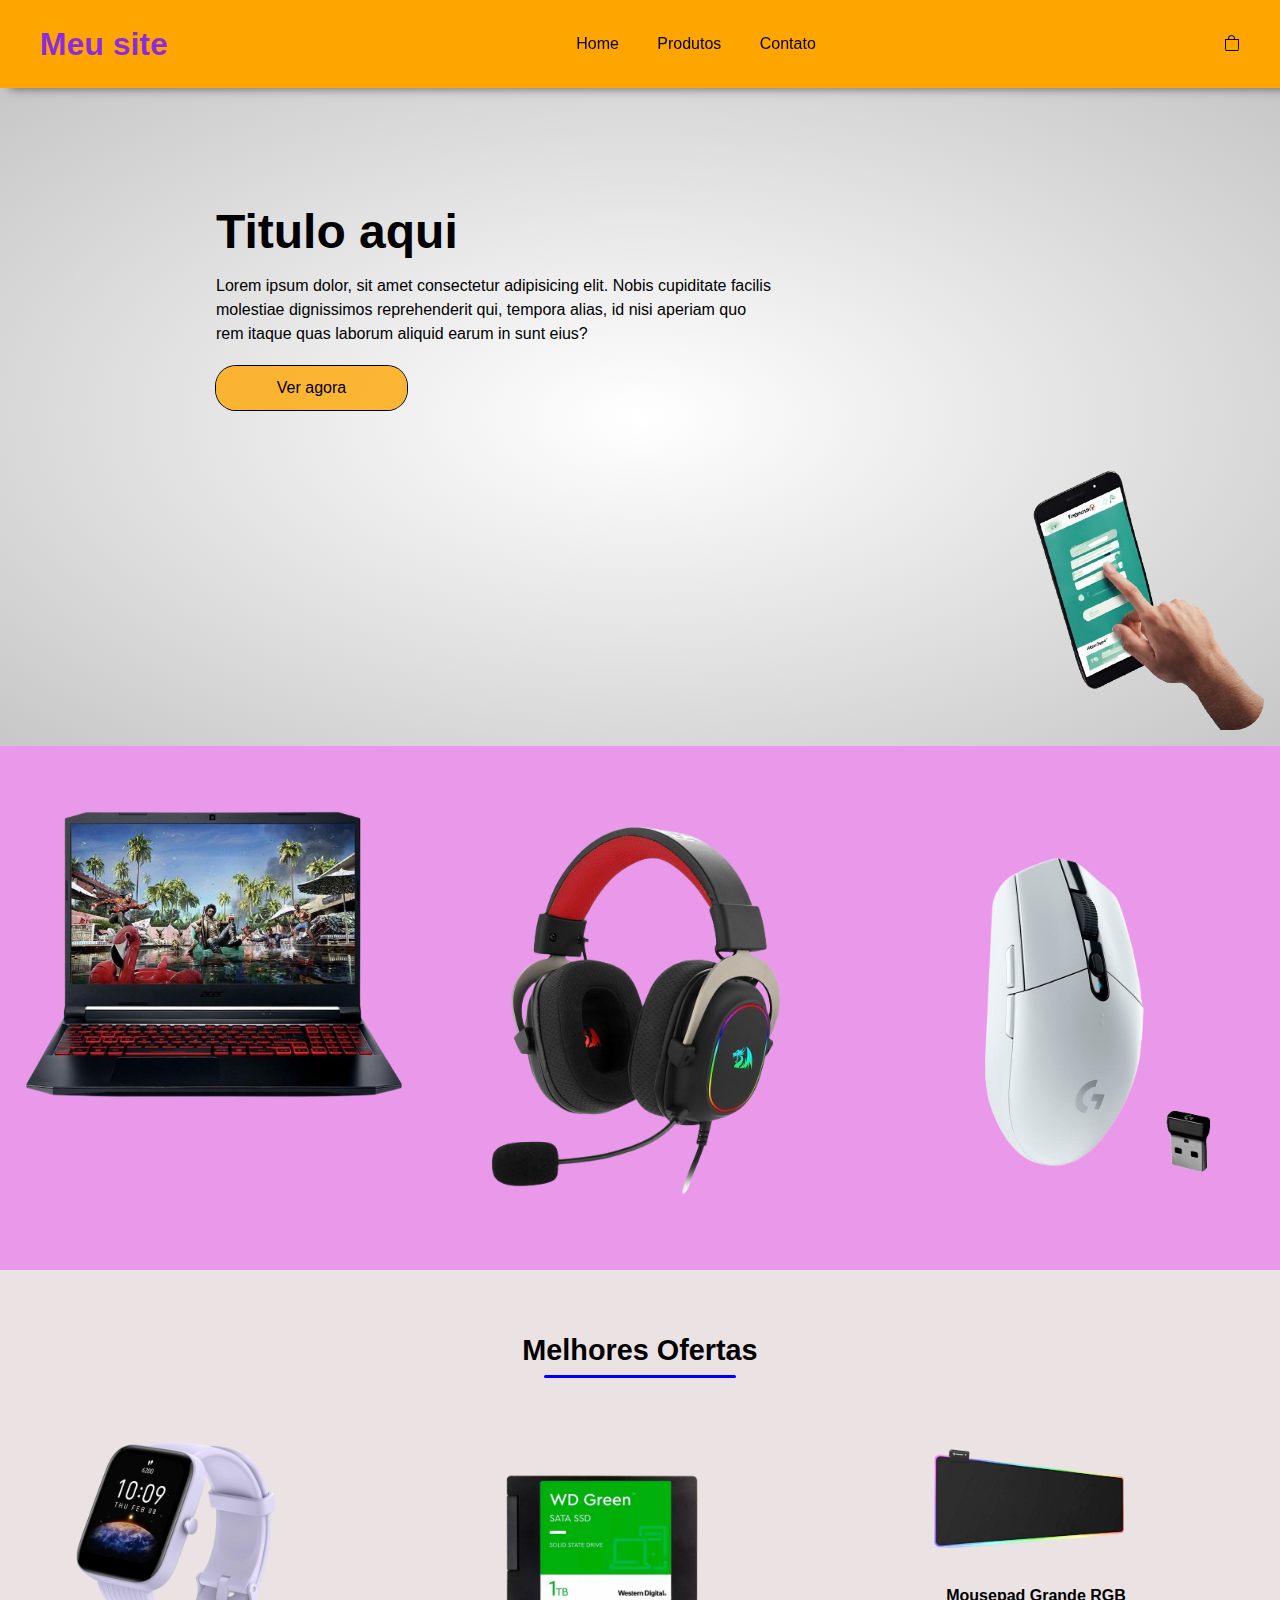
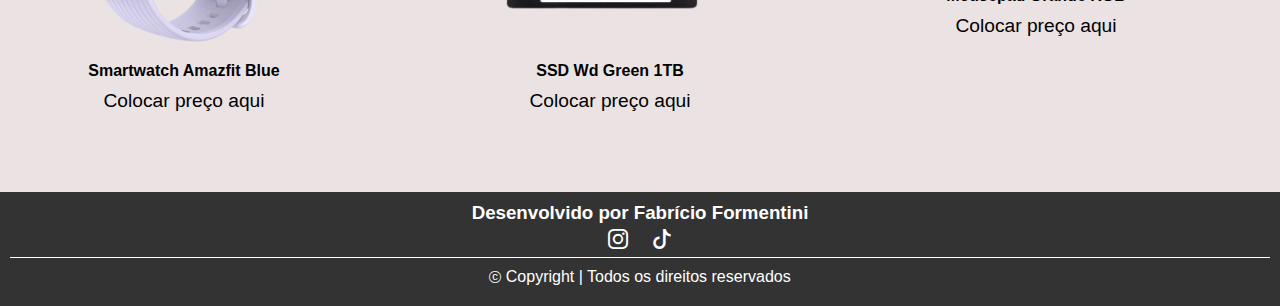
==== index.html @ 5a643e45 "Initial commit" ====
<!DOCTYPE html>
<html lang="pt-br">
<head>
    <meta charset="UTF-8">
    <meta name="viewport" content="width=device-width, initial-scale=1.0">
    <title>Achadinhos</title>
    <link rel="stylesheet" href="estilos/style.css">
    <link rel="stylesheet" href="estilos/mediaquery.css">
    <link rel="stylesheet" href="https://cdn.jsdelivr.net/npm/bootstrap-icons@1.11.3/font/bootstrap-icons.min.css">
    <script src="javascript/script.js"></script>
</head>
<body>
    <div class="navbar">
        <div class="header-nav">
            <h1>Meu <span>site</span></h1>
            <nav>
                <ul>
                    <li><a href="#inicio">Home</a></li>
                    <li><a href="#conteudo">Produtos</a></li>
                    <li><a href="#contato">Contato</a></li>
                </ul>
            </nav>

            <div class="icone-compras">
                <i id="icone-compras" class="bi bi-bag"></i>
                <div id="lista-compras" class="lista-compras" style="display: none;">
                    <ul>
                        <li><a href="">Amazon</a></li>
                        <li><a href="">Shopee</a></li>
                        <li><a href="">Mercado Livre</a></li>
                    </ul>
                </div>
            </div>              
        </div>
    </div>


    
    

<header id="inicio">
        <div class="content">
            <div class="header-botao">
                <div class="header-botao-esquerdo">
                    <h2>Titulo aqui</h2>
                    <p>Lorem ipsum dolor, sit amet consectetur adipisicing elit. Nobis cupiditate facilis <br> molestiae dignissimos reprehenderit qui, tempora alias, id nisi aperiam quo <br> rem itaque quas laborum aliquid earum in sunt eius?</p>
                    <button>Ver agora</button>

                </div>
                <div class="header-botao-direito">
                    <img src="imgs/dedo.png" alt="mão">
                </div>

            </div>

        </div>
</header>


<main id="conteudo">
        <div class="fundo">
            <div class="content-pag">
                <div class="colunas-pag">
                <img src="imgs/acer-nitro.png" alt="Acer nitro 5">
                <img src="imgs/headset.png" alt="Headset Redragon">
                <img src="imgs/mouse.png" alt="Mouse g305 sem fio">
                </div>
            </div>
        </div>

        <div>
            <div class="content-pag">
                <h2>Melhores Ofertas</h2>
                <div class="subtitulo-underline">

                </div>
                <div class="colunas-pag">
                    <div class="produtos-pag">
                            <img src="imgs/smartwatch.png" alt="Smartwatch">
                            <p class="nome-produto">Smartwatch Amazfit Blue</p>
                            <p class="preco-produto">Colocar preço aqui</p>
                    </div>

                    <div class="produtos-pag">
                        <img src="imgs/ssd.png" alt="Ssd Wd Green 1TB">
                        <p class="nome-produto">SSD Wd Green 1TB</p>
                        <p class="preco-produto">Colocar preço aqui</p>
                    </div>

                    <div class="produtos-pag">
                        <img src="imgs/mousepad.png" alt="Mousepad RGB">
                        <p class="nome-produto">Mousepad Grande RGB</p>
                        <p class="preco-produto">Colocar preço aqui</p>
                    </div>                    

                </div>
            </div>

        </div>


</main>

<footer id="contato">
        <div class="footer-content">
            <h3>Desenvolvido por <span>Fabrício Formentini</span></h3> 
            <div class="social-media">
                <a href="https://www.instagram.com/formentinii/?hl=pt-br" target="_blank"><i class="bi bi-instagram"></i></a>
                <a href="https://www.tiktok.com/@formentinii" target="_blank"><i class="bi bi-tiktok"></i></a>
            </div>  
        </div>
        <div class="copy-underline"></div>
        <div class="copyright">
            <i class="bi bi-c-circle"></i>
            <p>Copyright | Todos os direitos reservados</p>
        </div>
</footer>  

<script>
    document.getElementById('icone-compras').addEventListener('click', function(event) {
        event.stopPropagation(); // Impede que o evento de clique seja propagado para o contêiner pai
        
        var listaCompras = document.getElementById('lista-compras');
        var iconeCompras = document.getElementById('icone-compras');
        
        // Alternar a exibição da lista de compras
        if (listaCompras.style.display === 'none') {
            listaCompras.style.display = 'block';
            listaCompras.style.top = (iconeCompras.offsetTop + iconeCompras.offsetHeight) + 'px'; // Posiciona a lista abaixo do ícone
            listaCompras.style.left = iconeCompras.offsetLeft + 'px'; // Mantém a lista na mesma posição horizontal do ícone
        } else {
            listaCompras.style.display = 'none';
        }
    });

    // Fecha a lista de compras se clicar fora dela
    window.addEventListener('click', function(event) {
        var listaCompras = document.getElementById('lista-compras');
        if (event.target !== listaCompras && event.target !== document.getElementById('icone-compras')) {
            listaCompras.style.display = 'none';
        }
    });
</script>

</body>
</html>
---- estilos/style.css ----
/* Reset CSS */
* {
    padding: 0;
    margin: 0;
    box-sizing: border-box;
}

/* Estilos básicos */
body {
    font-family: Arial, Helvetica, sans-serif;
}

/* Navbar */
.navbar {
    background-color: orange;
    padding: 1rem;
    position: sticky;
    top: 0;
    box-shadow: 10px 0px 10px rgba(0, 0, 0, 0.575);
}

.navbar div {
    display: flex;
    align-items: center;
    justify-content: space-between;
    position: relative;
}

.navbar h1 {
    color: blueviolet;
}

.navbar a {
    text-decoration: none;
    color: black;
}

.header-nav {
    max-width: 1200px;
    margin: auto;
}

nav ul {
    display: flex;
    list-style-type: none;
    align-items: center;
}

nav ul li {
    color: black;
    margin: 1.2rem;
    cursor: pointer;
}

nav ul li:hover {
    transform: translateY(-5px);
    transition: ease .2s;
    font-weight: bold;
}

.icons-nav {
    display: flex;
    align-items: center;
}

.icons-nav i {
    width: 30px;
    cursor: pointer;
}

/* HEADER */
header {
    background-image: radial-gradient(#ffff, #c7c7c7);
}

.content {
    display: flex;
    align-items: center;
    justify-content: space-between;
    padding: 1rem;
    overflow: hidden;
}

.header-botao-esquerdo {
    height: 100%;
    align-items: center;
    float: left;
    margin-left: 200px;
    margin-top: 100px;
}

.header-botao-direito {
    display: flex;
    float: right;
    align-items: center;
    justify-content: center;
    margin-left: 200px;
}

.header-botao-esquerdo h2 {
    font-size: 3rem;
    margin-bottom: 15px;
}

.header-botao-esquerdo p {
    line-height: 1.5rem;
    margin-bottom: 20px;
}

.header-botao-esquerdo button {
    background-color: rgba(255, 166, 0, 0.783);
    color: black;
    border: none;
    border-radius: 20px;
    box-shadow: 0px 0px 0px 1px black;
    padding: 0.8rem 3.8rem;
    margin-bottom: 20px;
    cursor: pointer;
    font-weight: 500;
    font-size: 1rem;
    transition: ease .2s;
}

.header-botao-esquerdo button:hover {
    background-color: rgba(247, 238, 65, 0.826);
}

.header-botao-direito img {
    width: 300px;
    border: none;
    border-radius: 30px;
}

/* MAIN */
main {
    background-color: rgba(222, 209, 209, 0.605);
}

.fundo {
    background-color: rgba(232, 31, 243, 0.386);
}

.content-pag h2 {
    text-align: center;
    font-size: 1.8rem;
    margin-top: 4rem;
}

.subtitulo-underline {
    width: 15%;
    height: 3px;
    background-color: blue;
    border-radius: 100px;
    margin: 8px auto 0 auto;
}

.content-pag {
    max-width: 1280px;
    margin: 0 auto;
}

.colunas-pag {
    display: grid;
    justify-content: space-evenly;
    padding: 4rem 1rem;
    grid-template-columns: repeat(auto-fit, minmax(300px, 1fr));
    gap: 30px;
}

.colunas-pag div {
    cursor: pointer;
    transition: ease .2s;
}

.colunas-pag div:hover {
    transform: translateY(-5px);
}

.colunas-pag img {
    width: 100%;
}

.produtos-pag {
    display: flex;
    flex-direction: column;
    margin-bottom: 1rem;
}

.produtos-pag img {
    width: 100%;
    margin-bottom: 10px;
    margin-left: 60px;
    width: 200px;

}

.produtos-pag p {
    margin-top: 10px;
    text-align: center;
    margin-right: 60px;
}

.nome-produto {
    font-weight: 600;
}

.preco-produto {
    font-size: 1.2rem;
}

.icone-compras {
    position: relative; /* Defina a posição como relativa */
    cursor: pointer;
}

.lista-compras {
    position: absolute;
    top: calc(100% + 5px); /* Posição abaixo do ícone com um pequeno espaço */
    left: 0;
    background-color: #f9f9f9; /* Cor de fundo da lista */
    border: 1px solid #ccc; /* Borda da lista */
    border-radius: 5px; /* Borda arredondada */
    padding: 10px; /* Espaçamento interno */
}

.lista-compras ul {
    list-style-type: none; /* Remover estilos de lista padrão */
    padding: 0;
}

.lista-compras li {
    margin-bottom: 5px; /* Espaçamento entre os itens da lista */
}

.lista-compras a {
    text-decoration: none; /* Remover sublinhado dos links */
    color: #333; /* Cor do texto dos links */
    display: block; /* Transformar o link em um bloco para preencher toda a largura do item da lista */
    padding: 5px; /* Espaçamento interno dos links */
    border-radius: 3px; /* Borda arredondada nos links */
}

.lista-compras a:hover {
    background-color: #ddd; /* Cor de fundo ao passar o mouse sobre os links */
}



/* Footer */
footer {
    background-color: #333; 
    color: #fff; 
    padding: 10px;
    text-align: center; 
}

.footer-content {
    display: flex;
    flex-direction: column;
    max-width: 1200px; 
    margin: 0 auto; 
    align-items: center;
}
.footer-content h3 {
    margin-bottom: 5px;
    cursor: pointer;
    transition: color 0.3s ease;
}

.footer-content span:hover {
    color: #ff5e3a; 
}

.social-media a {
    color: #fff; 
    font-size: 20px; 
    margin: 0 10px; 
    transition: color 0.3s ease; 
    }

.social-media a:hover {
    color: #ff5e3a; 
}

.copy-underline {
    border-bottom: 1px solid #fff; 
    margin-top: 5px;
}

.copyright i {
    font-size: 12px;
    
}

.copyright p {
    display: inline-block;
    padding-bottom: 10px; 
    margin-top: 10px; 
}
---- estilos/mediaquery.css ----
/* Media Queries */
@media only screen and (max-width: 768px) {
    .header-botao-esquerdo,
    .header-botao-direito {
        margin-left: 20px;
    }
}

@media only screen and (max-width: 480px) {
    .header-botao-esquerdo {
        margin-left: 10px;
        margin-top: 50px;
    }
    
    .header-botao-esquerdo h2 {
        font-size: 2rem;
        margin-bottom: 10px;
    }
    
    .header-botao-esquerdo p {
        margin-bottom: 10px;
    }
    
    .header-botao-esquerdo button {
        padding: 0.6rem 2.8rem;
        margin-bottom: 10px;
        font-size: 0.9rem;
    }
    
    .header-botao-direito img {
        width: 200px;
    }
}
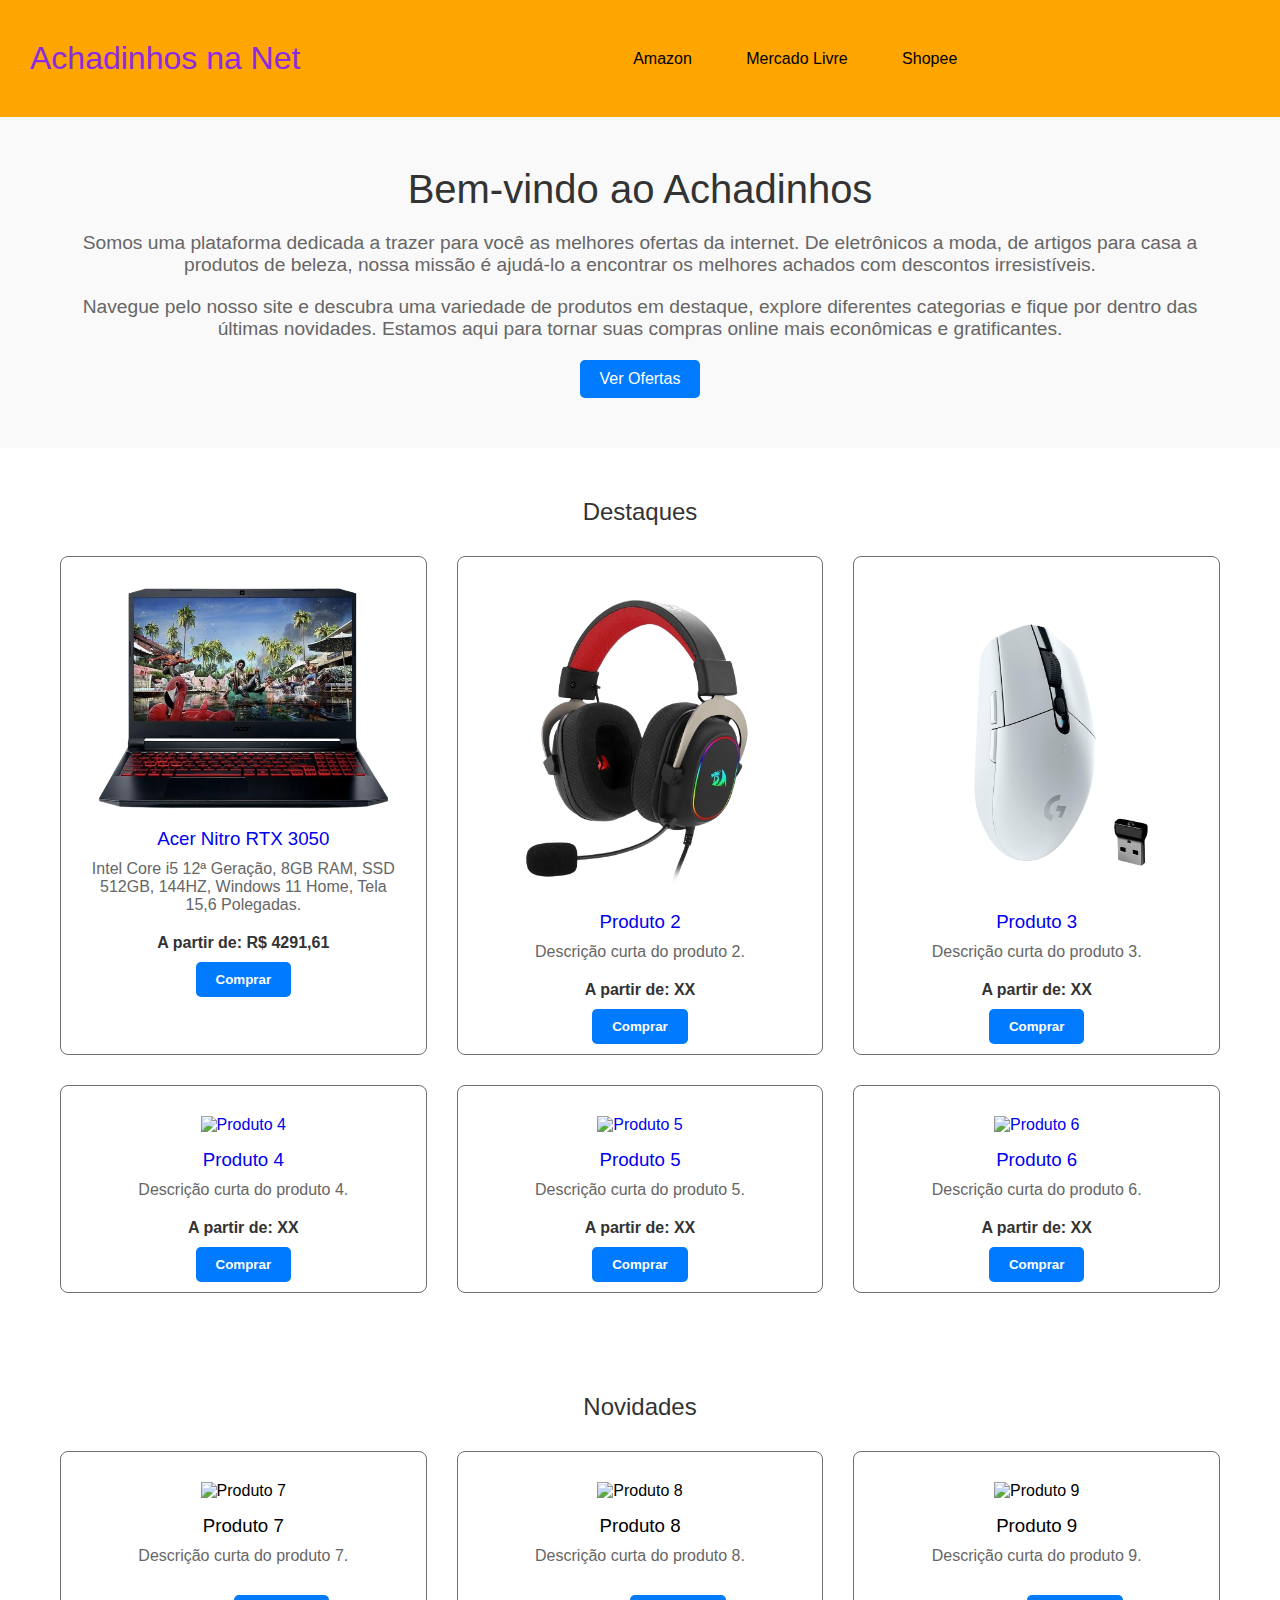
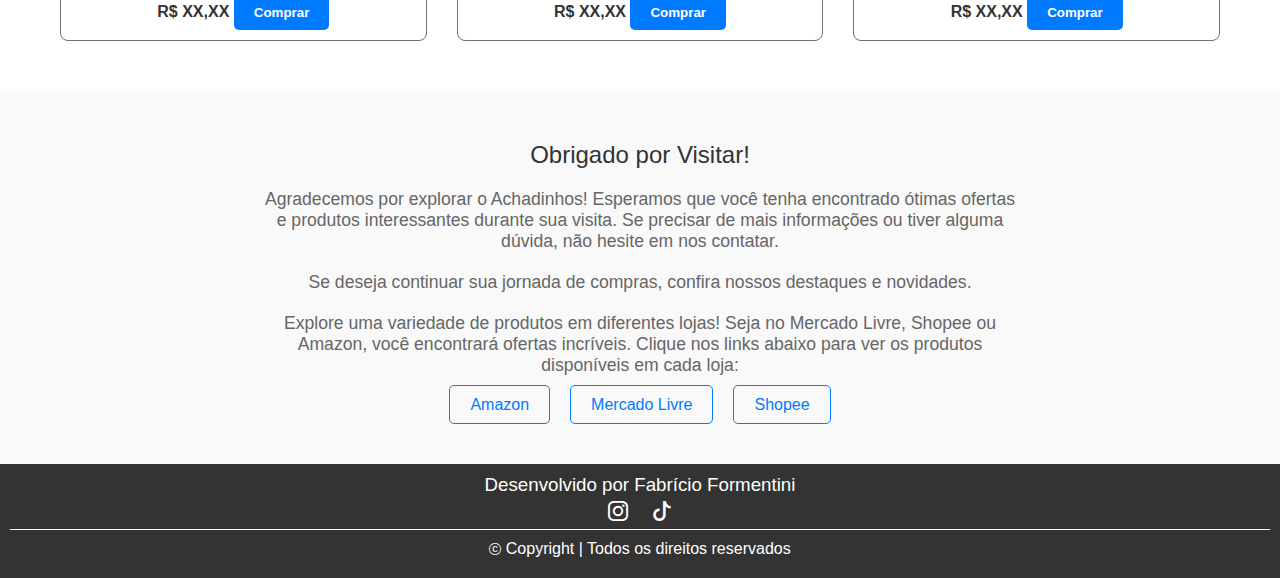
==== commit 21c4acc4: "project starting" ====
--- a/index.html
+++ b/index.html
@@ -7,99 +7,184 @@
     <link rel="stylesheet" href="estilos/style.css">
     <link rel="stylesheet" href="estilos/mediaquery.css">
     <link rel="stylesheet" href="https://cdn.jsdelivr.net/npm/bootstrap-icons@1.11.3/font/bootstrap-icons.min.css">
-    <script src="javascript/script.js"></script>
+    <script src="javascript/index.js" defer></script>
 </head>
 <body>
-    <div class="navbar">
-        <div class="header-nav">
-            <h1>Meu <span>site</span></h1>
-            <nav>
+    <header>
+        <div class="interface">
+            <div class="logo">
+                <h1>Achadinhos na Net</h1>
+            </div>
+
+            <nav class="menu">
                 <ul>
-                    <li><a href="#inicio">Home</a></li>
-                    <li><a href="#conteudo">Produtos</a></li>
-                    <li><a href="#contato">Contato</a></li>
+                    <li><a href="#amazon">Amazon</a></li> 
+                    <li><a href="#mercadolivre">Mercado Livre</a></li> 
+                    <li><a href="#shopee">Shopee</a></li> 
+                    
                 </ul>
             </nav>
 
-            <div class="icone-compras">
-                <i id="icone-compras" class="bi bi-bag"></i>
-                <div id="lista-compras" class="lista-compras" style="display: none;">
-                    <ul>
-                        <li><a href="">Amazon</a></li>
-                        <li><a href="">Shopee</a></li>
-                        <li><a href="">Mercado Livre</a></li>
+            <div class="botao-abrir-menu" id="botao-abrir">
+                <i class="bi bi-bag"></i>
+            </div>
+
+            <div class="menu-mobile" id="menu-mobile">
+                <div class="botao-fechar">
+                    <i class="bi bi-x-lg"></i>
+                </div>
+            <nav >
+                <ul>
+                    <li><a href="#">Amazon</a></li> 
+                    <li><a href="#">Mercado Livre</a></li> 
+                    <li><a href="#">Shopee</a></li>  
                     </ul>
+                </nav>
+            </div>
+
+            <div class="overlay-menu" id="overlay-menu"></div>
+
+
+            
+            
+        </div> <!-- interface -->
+
+    </header>
+
+    <main>
+
+        <div class="resumo">
+            <div class="container">
+                <h1>Bem-vindo ao Achadinhos</h1>
+                <p>Somos uma plataforma dedicada a trazer para você as melhores ofertas da internet. De eletrônicos a moda, de artigos para casa a produtos de beleza, nossa missão é ajudá-lo a encontrar os melhores achados com descontos irresistíveis.</p>
+                <p>Navegue pelo nosso site e descubra uma variedade de produtos em destaque, explore diferentes categorias e fique por dentro das últimas novidades. Estamos aqui para tornar suas compras online mais econômicas e gratificantes.</p>
+                <a href="#destaques" class="btn">Ver Ofertas</a>
+            </div>
+        </div>
+
+        <section id="destaques">
+            <div class="container">
+                <h2>Destaques</h2>
+                <!-- Aqui você pode adicionar os produtos em destaque -->
+                <div class="produtos">
+                    <!-- Produto 1 -->
+                    <div class="produto">
+                        <a href="#">
+                            <img src="imgs/acer-nitro.png" alt="Produto 1">
+                            <h3>Acer Nitro RTX 3050</h3>
+                            <p>Intel Core i5 12ª Geração, 8GB RAM, SSD 512GB, 144HZ, Windows 11 Home, Tela 15,6 Polegadas.</p>
+                            <span class="preco">A partir de: R$ 4291,61 <br></span>
+                            <button>Comprar</button>
+                        </a>
+                    </div>
+                    <!-- Produto 2 -->
+                    <div class="produto">
+                        <a href="#">
+                            <img src="imgs/headset.png" alt="Produto 2">
+                            <h3>Produto 2</h3>
+                            <p>Descrição curta do produto 2.</p>
+                            <span class="preco">A partir de: XX <br></span>
+                            <button>Comprar</button>
+                        </a>
+                    </div>
+                    <!-- Produto 3 -->
+                    <div class="produto">
+                        <a href="#">
+                            <img src="imgs/mouse.png" alt="Produto 3">
+                            <h3>Produto 3</h3>
+                            <p>Descrição curta do produto 3.</p>
+                            <span class="preco">A partir de: XX <br></span>
+                            <button>Comprar</button>
+                        </a>
+                    </div>
+                    <!-- Produto 4 -->
+                    <div class="produto">
+                        <a href="#">
+                            <img src="caminho/para/imagem4.jpg" alt="Produto 4">
+                            <h3>Produto 4</h3>
+                            <p>Descrição curta do produto 4.</p>
+                            <span class="preco">A partir de: XX <br></span>
+                            <button>Comprar</button>
+                        </a>
+                    </div>
+                    <!-- Produto 5 -->
+                    <div class="produto">
+                        <a href="#">
+                            <img src="caminho/para/imagem5.jpg" alt="Produto 5">
+                            <h3>Produto 5</h3>
+                            <p>Descrição curta do produto 5.</p>
+                            <span class="preco">A partir de: XX <br></span>
+                            <button>Comprar</button>
+                        </a>
+                    </div>
+                    <!-- Produto 6 -->
+                    <div class="produto">
+                        <a href="#">
+                            <img src="caminho/para/imagem6.jpg" alt="Produto 6">
+                            <h3>Produto 6</h3>
+                            <p>Descrição curta do produto 6.</p>
+                            <span class="preco">A partir de: XX <br></span>
+                            <button>Comprar</button>
+                        </a>
+                    </div>
                 </div>
-            </div>              
-        </div>
-    </div>
-
-
-    
-    
-
-<header id="inicio">
-        <div class="content">
-            <div class="header-botao">
-                <div class="header-botao-esquerdo">
-                    <h2>Titulo aqui</h2>
-                    <p>Lorem ipsum dolor, sit amet consectetur adipisicing elit. Nobis cupiditate facilis <br> molestiae dignissimos reprehenderit qui, tempora alias, id nisi aperiam quo <br> rem itaque quas laborum aliquid earum in sunt eius?</p>
-                    <button>Ver agora</button>
-
+            </div>
+        </section>
+        
+    
+    
+        <section id="novidades">
+            <div class="container">
+                <h2>Novidades</h2>
+                <!-- Aqui você pode adicionar os produtos mais recentes -->
+                <div class="produtos">
+                    <!-- Produto 1 -->
+                    <div class="produto">
+                        <img src="caminho/para/imagem7.jpg" alt="Produto 7">
+                        <h3>Produto 7</h3>
+                        <p>Descrição curta do produto 7.</p>
+                        <span class="preco">R$ XX,XX</span>
+                        <button>Comprar</button>
+                    </div>
+                    <!-- Produto 2 -->
+                    <div class="produto">
+                        <img src="caminho/para/imagem8.jpg" alt="Produto 8">
+                        <h3>Produto 8</h3>
+                        <p>Descrição curta do produto 8.</p>
+                        <span class="preco">R$ XX,XX</span>
+                        <button>Comprar</button>
+                    </div>
+                    <!-- Produto 3 -->
+                    <div class="produto">
+                        <img src="caminho/para/imagem9.jpg" alt="Produto 9">
+                        <h3>Produto 9</h3>
+                        <p>Descrição curta do produto 9.</p>
+                        <span class="preco">R$ XX,XX</span>
+                        <button>Comprar</button>
+                    </div>
                 </div>
-                <div class="header-botao-direito">
-                    <img src="imgs/dedo.png" alt="mão">
-                </div>
-
-            </div>
-
-        </div>
-</header>
-
-
-<main id="conteudo">
-        <div class="fundo">
-            <div class="content-pag">
-                <div class="colunas-pag">
-                <img src="imgs/acer-nitro.png" alt="Acer nitro 5">
-                <img src="imgs/headset.png" alt="Headset Redragon">
-                <img src="imgs/mouse.png" alt="Mouse g305 sem fio">
-                </div>
-            </div>
-        </div>
-
-        <div>
-            <div class="content-pag">
-                <h2>Melhores Ofertas</h2>
-                <div class="subtitulo-underline">
-
-                </div>
-                <div class="colunas-pag">
-                    <div class="produtos-pag">
-                            <img src="imgs/smartwatch.png" alt="Smartwatch">
-                            <p class="nome-produto">Smartwatch Amazfit Blue</p>
-                            <p class="preco-produto">Colocar preço aqui</p>
-                    </div>
-
-                    <div class="produtos-pag">
-                        <img src="imgs/ssd.png" alt="Ssd Wd Green 1TB">
-                        <p class="nome-produto">SSD Wd Green 1TB</p>
-                        <p class="preco-produto">Colocar preço aqui</p>
-                    </div>
-
-                    <div class="produtos-pag">
-                        <img src="imgs/mousepad.png" alt="Mousepad RGB">
-                        <p class="nome-produto">Mousepad Grande RGB</p>
-                        <p class="preco-produto">Colocar preço aqui</p>
-                    </div>                    
-
-                </div>
-            </div>
-
-        </div>
-
-
+            </div>
+        </section>
+
+        <section id="recado">
+            <div class="container">
+                <h2>Obrigado por Visitar!</h2>
+                <p>Agradecemos por explorar o Achadinhos! Esperamos que você tenha encontrado ótimas ofertas e produtos interessantes durante sua visita. Se precisar de mais informações ou tiver alguma dúvida, não hesite em nos contatar.</p>
+                <p>Se deseja continuar sua jornada de compras, confira nossos destaques e novidades.</p>
+                <p>Explore uma variedade de produtos em diferentes lojas! Seja no Mercado Livre, Shopee ou Amazon, você encontrará ofertas incríveis. Clique nos links abaixo para ver os produtos disponíveis em cada loja:</p>
+                <ul>
+                    <li><a href="#">Amazon</a></li>
+                    <li><a href="#">Mercado Livre</a></li>
+                    <li><a href="shopee.html" target="_blank">Shopee</a></li>
+                </ul>
+            </div>
+        </section>
+        
+        
+        
 </main>
+    
+    
 
 <footer id="contato">
         <div class="footer-content">
@@ -116,31 +201,5 @@
         </div>
 </footer>  
 
-<script>
-    document.getElementById('icone-compras').addEventListener('click', function(event) {
-        event.stopPropagation(); // Impede que o evento de clique seja propagado para o contêiner pai
-        
-        var listaCompras = document.getElementById('lista-compras');
-        var iconeCompras = document.getElementById('icone-compras');
-        
-        // Alternar a exibição da lista de compras
-        if (listaCompras.style.display === 'none') {
-            listaCompras.style.display = 'block';
-            listaCompras.style.top = (iconeCompras.offsetTop + iconeCompras.offsetHeight) + 'px'; // Posiciona a lista abaixo do ícone
-            listaCompras.style.left = iconeCompras.offsetLeft + 'px'; // Mantém a lista na mesma posição horizontal do ícone
-        } else {
-            listaCompras.style.display = 'none';
-        }
-    });
-
-    // Fecha a lista de compras se clicar fora dela
-    window.addEventListener('click', function(event) {
-        var listaCompras = document.getElementById('lista-compras');
-        if (event.target !== listaCompras && event.target !== document.getElementById('icone-compras')) {
-            listaCompras.style.display = 'none';
-        }
-    });
-</script>
-
 </body>
 </html>--- a/estilos/style.css
+++ b/estilos/style.css
@@ -1,248 +1,307 @@
-/* Reset CSS */
 * {
     padding: 0;
     margin: 0;
     box-sizing: border-box;
+    font-weight: 400;
 }
 
 /* Estilos básicos */
 body {
     font-family: Arial, Helvetica, sans-serif;
-}
-
-/* Navbar */
-.navbar {
-    background-color: orange;
-    padding: 1rem;
-    position: sticky;
-    top: 0;
-    box-shadow: 10px 0px 10px rgba(0, 0, 0, 0.575);
-}
-
-.navbar div {
+    height: 100vh;
+}
+
+.interface{
+    max-width: 1280px;
+    margin: auto;
+
+}
+
+.flex {
+    display: flex;
+}
+
+
+/* Header */
+
+header{
+    padding: 40px ;
+    padding-left:30px;
+    background: orange;
+    
+}
+
+header > .interface{
     display: flex;
     align-items: center;
     justify-content: space-between;
-    position: relative;
-}
-
-.navbar h1 {
+    
+}
+
+header h1 {
     color: blueviolet;
 }
 
-.navbar a {
+header a {
+    color: black;
     text-decoration: none;
+    display: inline-block;
+    transition: .2s;
+}
+
+header a:hover {
+    color: blueviolet;
+    transform: scale(1.3);
+}
+
+header nav ul {
+    list-style-type: none;
+}
+
+header nav li {
+    display: inline-block;
+    padding-left: 50px;
+}
+
+
+/* Menu Mobile */
+.botao-abrir-menu i{
     color: black;
-}
-
-.header-nav {
+    font-size: 40px;
+    display: none;
+}
+
+.menu-mobile {
+    background: linear-gradient(to right, rgba(32, 46, 51, 0.8));
+    min-height: 100vh;
+    position: fixed;
+    top: 0;
+    right: 0;
+    z-index: 99999;
+    width: 0%;
+    overflow-x: hidden;
+    transition: .4s;
+}
+
+.menu-mobile.abrir-menu{    /* javascript para abrir menu */
+    width: 60%;
+}
+
+.menu-mobile.abrir-menu ~ .overlay-menu{
+    display: block;
+}
+
+.menu-mobile .botao-fechar{
+    padding: 20px 6%;
+}
+
+.menu-mobile .botao-fechar i {
+    color: #0056b3;
+    font-size: 30px;
+    cursor: pointer;
+}
+
+.menu-mobile nav ul {
+    text-align: right;
+
+}
+
+.menu-mobile nav ul li {
+    display: block;
+}
+
+.menu-mobile nav ul li a {
+    display: block;
+    text-decoration: none;
+    color: white;
+    font-size: 20px;
+    font-weight: 200;
+    padding: 20px 18%;
+}
+
+.menu-mobile nav ul li a:hover {
+    background-color: #007bff;
+    color: black;
+}
+
+.overlay-menu {
+    background-color: rgba(0, 0, 0, 0.808);
+    width: 100%;
+    height: 100%;
+    position: fixed;
+    top: 0;
+    left: 0;
+    z-index: 88888;
+    display: none;
+}
+
+
+
+/* Main */
+
+/* Estilos para o resumo do site */
+.resumo {
+    background-color: #f9f9f9; /* Cor de fundo do resumo */
+    padding: 50px 0; /* Espaçamento interno do resumo */
+    text-align: center; /* Centraliza o conteúdo do resumo */
+}
+
+.resumo .container {
+    max-width: 1200px; /* Largura máxima do contêiner do resumo */
+    margin: auto; /* Centraliza o contêiner do resumo */
+}
+
+.resumo h1 {
+    color: #333; /* Cor do título do resumo */
+    font-size: 2.5rem; /* Tamanho do título do resumo */
+    margin-bottom: 20px; /* Espaçamento abaixo do título do resumo */
+}
+
+.resumo p {
+    color: #666; /* Cor do texto do resumo */
+    font-size: 1.2rem; /* Tamanho do texto do resumo */
+    margin-bottom: 20px; /* Espaçamento abaixo do texto do resumo */
+}
+
+.resumo .btn {
+    display: inline-block; /* Permite que o botão ocupe apenas o espaço necessário */
+    background-color: #007bff; /* Cor de fundo do botão */
+    color: #fff; /* Cor do texto do botão */
+    padding: 10px 20px; /* Espaçamento interno do botão */
+    text-decoration: none; /* Remove o sublinhado padrão dos links */
+    border-radius: 5px; /* Borda arredondada do botão */
+}
+
+.resumo .btn:hover {
+    background-color: #0056b3; /* Cor de fundo do botão ao passar o mouse */
+}
+
+
+
+section {
+    padding: 50px 0; /* Adiciona um espaçamento interno nas seções */
+}
+
+.container {
     max-width: 1200px;
     margin: auto;
-}
-
-nav ul {
+    padding: 0 20px; /* Adiciona um espaçamento interno nas seções */
+}
+
+h2 {
+    color: #333; /* Cor do título */
+    text-align: center; /* Centraliza o título */
+    margin-bottom: 30px; /* Adiciona espaço abaixo do título */
+}
+
+/* Estilos para os produtos */
+
+/* Estilos para os produtos em destaque */
+
+.produtos {
     display: flex;
-    list-style-type: none;
-    align-items: center;
-}
-
-nav ul li {
-    color: black;
-    margin: 1.2rem;
-    cursor: pointer;
-}
-
-nav ul li:hover {
-    transform: translateY(-5px);
-    transition: ease .2s;
-    font-weight: bold;
-}
-
-.icons-nav {
-    display: flex;
-    align-items: center;
-}
-
-.icons-nav i {
-    width: 30px;
-    cursor: pointer;
-}
-
-/* HEADER */
-header {
-    background-image: radial-gradient(#ffff, #c7c7c7);
-}
-
-.content {
-    display: flex;
-    align-items: center;
-    justify-content: space-between;
-    padding: 1rem;
-    overflow: hidden;
-}
-
-.header-botao-esquerdo {
-    height: 100%;
-    align-items: center;
-    float: left;
-    margin-left: 200px;
-    margin-top: 100px;
-}
-
-.header-botao-direito {
-    display: flex;
-    float: right;
-    align-items: center;
-    justify-content: center;
-    margin-left: 200px;
-}
-
-.header-botao-esquerdo h2 {
-    font-size: 3rem;
-    margin-bottom: 15px;
-}
-
-.header-botao-esquerdo p {
-    line-height: 1.5rem;
+    flex-wrap: wrap;
+    justify-content: space-between; /* Distribui os produtos igualmente na linha */
+    gap: 30px; /* Adiciona espaçamento entre os produtos */
+}
+
+.produto {
+    width: calc(33.33% - 20px); /* Largura dos produtos */
+    text-align: center; /* Centraliza o conteúdo do produto */
+    border: 1px solid rgba(0, 0, 0, 0.562); /* Adiciona uma borda */
+    border-radius: 8px; /* Arredonda as bordas */
+    padding: 30px; /* Adiciona um espaçamento interno */
+    box-sizing: border-box; /* Considera a borda e o preenchimento como parte do tamanho total */
+    padding-bottom: 10px;
+}
+
+.produto a {
+    text-decoration: none;
+}
+
+.produto img {
+    max-width: 100%; /* Garante que a imagem não ultrapasse a largura do contêiner */
+    height: auto; /* Permite que a altura da imagem seja ajustada automaticamente */
+    margin-bottom: 15px; /* Adiciona espaço abaixo da imagem */
+}
+
+.produto h3 {
+    margin-bottom: 10px; /* Adiciona espaço abaixo do título */
+}
+
+.produto p {
+    color: #666;
     margin-bottom: 20px;
 }
 
-.header-botao-esquerdo button {
-    background-color: rgba(255, 166, 0, 0.783);
-    color: black;
-    border: none;
-    border-radius: 20px;
-    box-shadow: 0px 0px 0px 1px black;
-    padding: 0.8rem 3.8rem;
-    margin-bottom: 20px;
-    cursor: pointer;
-    font-weight: 500;
-    font-size: 1rem;
-    transition: ease .2s;
-}
-
-.header-botao-esquerdo button:hover {
-    background-color: rgba(247, 238, 65, 0.826);
-}
-
-.header-botao-direito img {
-    width: 300px;
-    border: none;
-    border-radius: 30px;
-}
-
-/* MAIN */
-main {
-    background-color: rgba(222, 209, 209, 0.605);
-}
-
-.fundo {
-    background-color: rgba(232, 31, 243, 0.386);
-}
-
-.content-pag h2 {
-    text-align: center;
-    font-size: 1.8rem;
-    margin-top: 4rem;
-}
-
-.subtitulo-underline {
-    width: 15%;
-    height: 3px;
-    background-color: blue;
-    border-radius: 100px;
-    margin: 8px auto 0 auto;
-}
-
-.content-pag {
-    max-width: 1280px;
-    margin: 0 auto;
-}
-
-.colunas-pag {
-    display: grid;
-    justify-content: space-evenly;
-    padding: 4rem 1rem;
-    grid-template-columns: repeat(auto-fit, minmax(300px, 1fr));
-    gap: 30px;
-}
-
-.colunas-pag div {
-    cursor: pointer;
-    transition: ease .2s;
-}
-
-.colunas-pag div:hover {
-    transform: translateY(-5px);
-}
-
-.colunas-pag img {
-    width: 100%;
-}
-
-.produtos-pag {
-    display: flex;
-    flex-direction: column;
-    margin-bottom: 1rem;
-}
-
-.produtos-pag img {
-    width: 100%;
-    margin-bottom: 10px;
-    margin-left: 60px;
-    width: 200px;
-
-}
-
-.produtos-pag p {
+.produto .preco {
+    font-weight: bold; /* Deixa o preço em negrito */
+    color: #333; /* Cor do preço */
+}
+
+.produto button {
+    background-color: #007bff; /* Cor de fundo do botão */
+    color: #fff; /* Cor do texto do botão */
+    border: none; /* Remove a borda do botão */
+    padding: 10px 20px; /* Adiciona um espaçamento interno no botão */
+    cursor: pointer; /* Muda o cursor para indicar que o botão é clicável */
+    border-radius: 5px; /* Borda arredondada do botão */
+    font-weight: 600;
     margin-top: 10px;
-    text-align: center;
-    margin-right: 60px;
-}
-
-.nome-produto {
-    font-weight: 600;
-}
-
-.preco-produto {
-    font-size: 1.2rem;
-}
-
-.icone-compras {
-    position: relative; /* Defina a posição como relativa */
-    cursor: pointer;
-}
-
-.lista-compras {
-    position: absolute;
-    top: calc(100% + 5px); /* Posição abaixo do ícone com um pequeno espaço */
-    left: 0;
-    background-color: #f9f9f9; /* Cor de fundo da lista */
-    border: 1px solid #ccc; /* Borda da lista */
+}
+
+.produto button:hover {
+    background-color: #0056b3; 
+}
+
+
+#recado {
+    background-color: #f9f9f9; /* Cor de fundo */
+    padding: 50px 0; /* Espaçamento interno */
+    text-align: center; /* Centraliza o conteúdo */
+}
+
+#recado .container {
+    max-width: 800px; /* Largura máxima do contêiner */
+    margin: auto; /* Centraliza o contêiner */
+}
+
+#recado h2 {
+    color: #333; /* Cor do título */
+    margin-bottom: 20px; /* Espaçamento abaixo do título */
+}
+
+#recado p {
+    color: #666; /* Cor do texto */
+    font-size: 1.1rem; /* Tamanho da fonte */
+    margin-bottom: 20px; /* Espaçamento abaixo do texto */
+}
+
+#recado ul {
+    list-style: none; /* Remove a marcação da lista */
+    padding: 0; /* Remove o preenchimento padrão da lista */
+    display: flex; /* Exibe os itens da lista em linha */
+    justify-content: center; /* Centraliza os itens horizontalmente */
+}
+
+#recado ul li {
+    margin: 0 10px; /* Espaçamento entre os itens da lista */
+}
+
+#recado ul li a {
+    color: #007bff; /* Cor do link */
+    text-decoration: none; /* Remove o sublinhado padrão do link */
+    padding: 10px 20px; /* Espaçamento interno dos links */
+    border: 1px solid #007bff; /* Adiciona uma borda ao redor dos links */
     border-radius: 5px; /* Borda arredondada */
-    padding: 10px; /* Espaçamento interno */
-}
-
-.lista-compras ul {
-    list-style-type: none; /* Remover estilos de lista padrão */
-    padding: 0;
-}
-
-.lista-compras li {
-    margin-bottom: 5px; /* Espaçamento entre os itens da lista */
-}
-
-.lista-compras a {
-    text-decoration: none; /* Remover sublinhado dos links */
-    color: #333; /* Cor do texto dos links */
-    display: block; /* Transformar o link em um bloco para preencher toda a largura do item da lista */
-    padding: 5px; /* Espaçamento interno dos links */
-    border-radius: 3px; /* Borda arredondada nos links */
-}
-
-.lista-compras a:hover {
-    background-color: #ddd; /* Cor de fundo ao passar o mouse sobre os links */
-}
+    transition: background-color 0.3s, color 0.3s; /* Transição suave de cores */
+}
+
+#recado ul li a:hover {
+    background-color: #007bff; /* Cor de fundo ao passar o mouse */
+    color: #fff; /* Cor do texto ao passar o mouse */
+}
+
 
 
 
@@ -263,12 +322,14 @@
 }
 .footer-content h3 {
     margin-bottom: 5px;
-    cursor: pointer;
     transition: color 0.3s ease;
 }
+
+
 
 .footer-content span:hover {
     color: #ff5e3a; 
+    cursor: pointer;
 }
 
 .social-media a {
--- a/estilos/mediaquery.css
+++ b/estilos/mediaquery.css
@@ -1,34 +1,39 @@
+@media screen and (max-width: 767px) {    
+    /* Mobile responsive */
 
-/* Media Queries */
-@media only screen and (max-width: 768px) {
-    .header-botao-esquerdo,
-    .header-botao-direito {
-        margin-left: 20px;
+    
+    .flex{
+        flex-direction: column;
     }
-}
 
-@media only screen and (max-width: 480px) {
-    .header-botao-esquerdo {
-        margin-left: 10px;
-        margin-top: 50px;
+    body,html {
+        width: 100%;
+        overflow-x: hidden;
     }
     
-    .header-botao-esquerdo h2 {
-        font-size: 2rem;
-        margin-bottom: 10px;
+
+    /* Header */
+
+    .logo {
+        display: flex;
+        justify-content: center;
+        align-items: center;
+        margin: 0 auto;
+    }
+
+    .logo h1 {
+        border-bottom: 2px solid black; 
+        padding-bottom: 10px; 
+    }
+
+    .botao-abrir-menu i{
+        display:block;
     }
     
-    .header-botao-esquerdo p {
-        margin-bottom: 10px;
+
+    .menu{
+        display: none;
     }
-    
-    .header-botao-esquerdo button {
-        padding: 0.6rem 2.8rem;
-        margin-bottom: 10px;
-        font-size: 0.9rem;
-    }
-    
-    .header-botao-direito img {
-        width: 200px;
-    }
+
 }
+  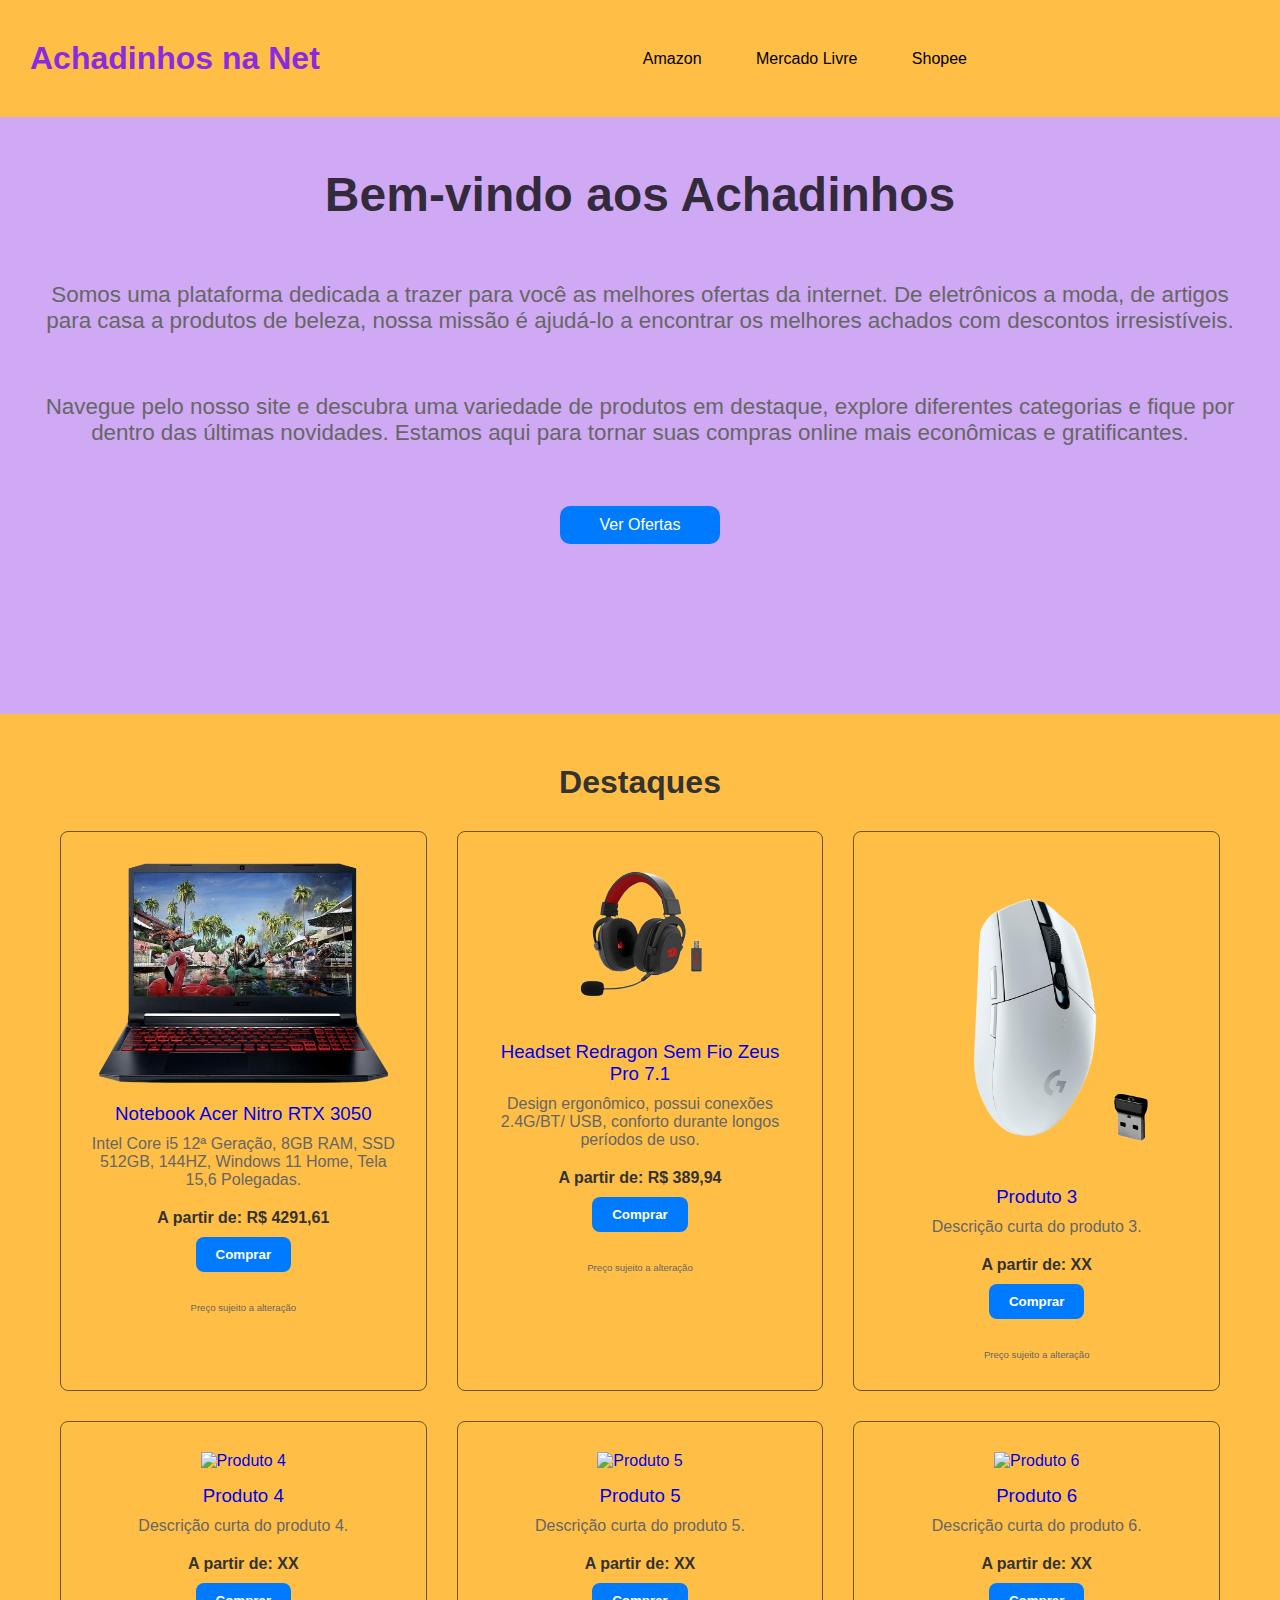
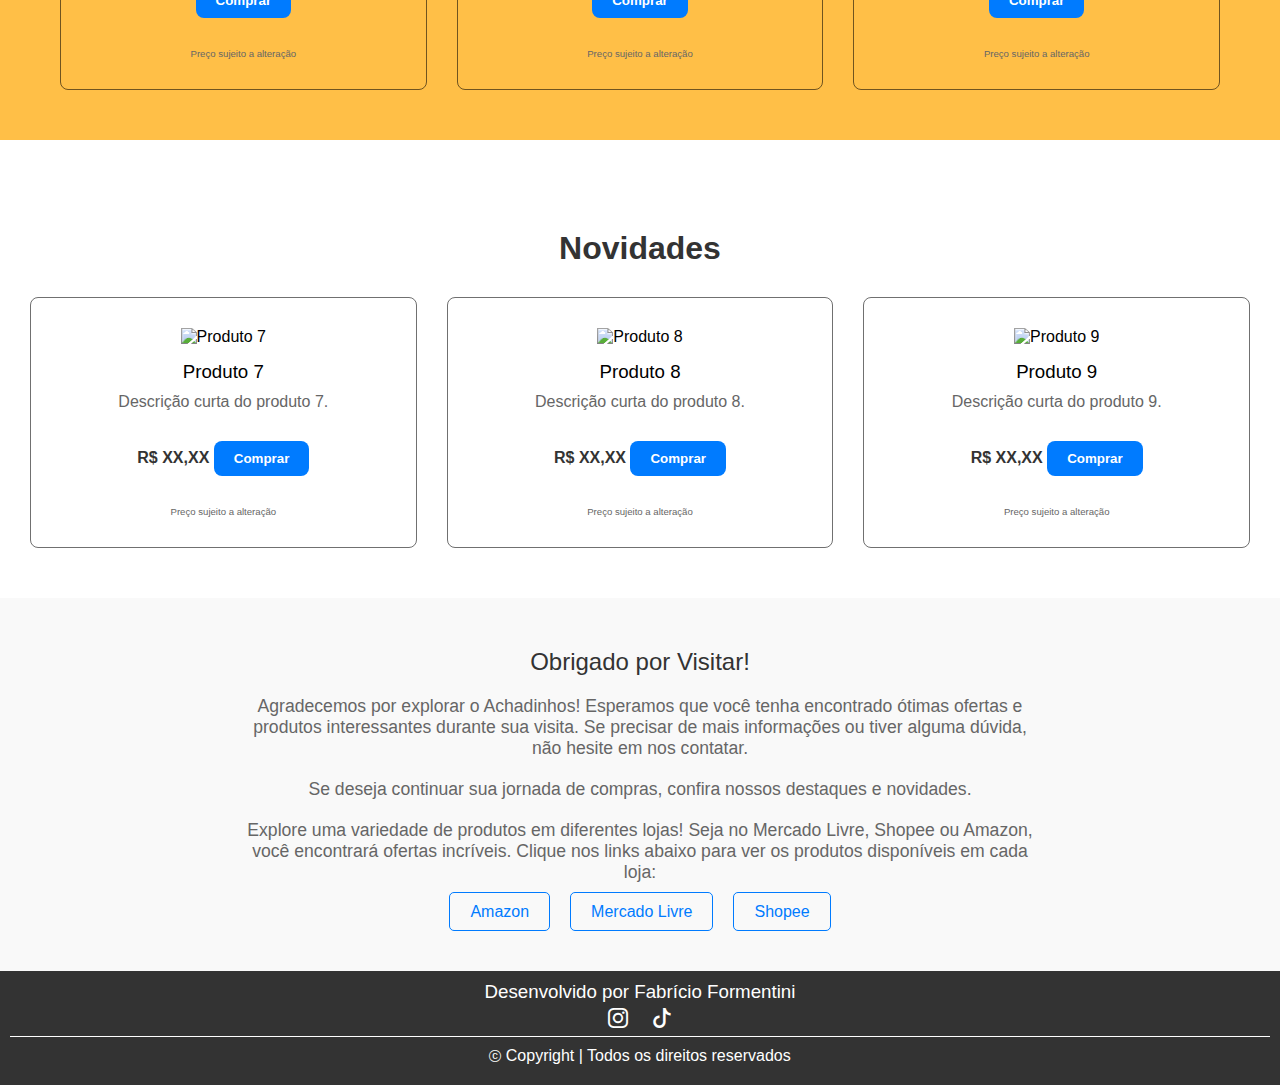
==== commit 6b5c0666: "just adjustments" ====
--- a/index.html
+++ b/index.html
@@ -55,7 +55,7 @@
 
         <div class="resumo">
             <div class="container">
-                <h1>Bem-vindo ao Achadinhos</h1>
+                <h1>Bem-vindo aos Achadinhos</h1>
                 <p>Somos uma plataforma dedicada a trazer para você as melhores ofertas da internet. De eletrônicos a moda, de artigos para casa a produtos de beleza, nossa missão é ajudá-lo a encontrar os melhores achados com descontos irresistíveis.</p>
                 <p>Navegue pelo nosso site e descubra uma variedade de produtos em destaque, explore diferentes categorias e fique por dentro das últimas novidades. Estamos aqui para tornar suas compras online mais econômicas e gratificantes.</p>
                 <a href="#destaques" class="btn">Ver Ofertas</a>
@@ -69,22 +69,24 @@
                 <div class="produtos">
                     <!-- Produto 1 -->
                     <div class="produto">
-                        <a href="#">
-                            <img src="imgs/acer-nitro.png" alt="Produto 1">
-                            <h3>Acer Nitro RTX 3050</h3>
+                        <a href="https://amzn.to/3uUY2JE" target="_blank">
+                            <img src="imgs/acer-nitro.png" alt="Notebook Acer Nitro">
+                            <h3>Notebook Acer Nitro RTX 3050</h3>
                             <p>Intel Core i5 12ª Geração, 8GB RAM, SSD 512GB, 144HZ, Windows 11 Home, Tela 15,6 Polegadas.</p>
                             <span class="preco">A partir de: R$ 4291,61 <br></span>
                             <button>Comprar</button>
+                            <p id="precoalt">Preço sujeito a alteração</p>
                         </a>
                     </div>
                     <!-- Produto 2 -->
                     <div class="produto">
                         <a href="#">
-                            <img src="imgs/headset.png" alt="Produto 2">
-                            <h3>Produto 2</h3>
-                            <p>Descrição curta do produto 2.</p>
-                            <span class="preco">A partir de: XX <br></span>
-                            <button>Comprar</button>
+                            <img src="imgs/zeus.png" alt="Headset Zeus X">
+                            <h3>Headset Redragon Sem Fio Zeus Pro 7.1 </h3>
+                            <p>Design ergonômico, possui conexões 2.4G/BT/ USB, conforto durante longos períodos de uso.</p>
+                            <span class="preco">A partir de: R$ 389,94 <br></span>
+                            <button>Comprar</button>
+                            <p id="precoalt">Preço sujeito a alteração</p>
                         </a>
                     </div>
                     <!-- Produto 3 -->
@@ -95,6 +97,7 @@
                             <p>Descrição curta do produto 3.</p>
                             <span class="preco">A partir de: XX <br></span>
                             <button>Comprar</button>
+                            <p id="precoalt">Preço sujeito a alteração</p>
                         </a>
                     </div>
                     <!-- Produto 4 -->
@@ -105,6 +108,7 @@
                             <p>Descrição curta do produto 4.</p>
                             <span class="preco">A partir de: XX <br></span>
                             <button>Comprar</button>
+                            <p id="precoalt">Preço sujeito a alteração</p>
                         </a>
                     </div>
                     <!-- Produto 5 -->
@@ -115,6 +119,7 @@
                             <p>Descrição curta do produto 5.</p>
                             <span class="preco">A partir de: XX <br></span>
                             <button>Comprar</button>
+                            <p id="precoalt">Preço sujeito a alteração</p>
                         </a>
                     </div>
                     <!-- Produto 6 -->
@@ -125,6 +130,7 @@
                             <p>Descrição curta do produto 6.</p>
                             <span class="preco">A partir de: XX <br></span>
                             <button>Comprar</button>
+                            <p id="precoalt">Preço sujeito a alteração</p>
                         </a>
                     </div>
                 </div>
@@ -136,7 +142,6 @@
         <section id="novidades">
             <div class="container">
                 <h2>Novidades</h2>
-                <!-- Aqui você pode adicionar os produtos mais recentes -->
                 <div class="produtos">
                     <!-- Produto 1 -->
                     <div class="produto">
@@ -145,6 +150,7 @@
                         <p>Descrição curta do produto 7.</p>
                         <span class="preco">R$ XX,XX</span>
                         <button>Comprar</button>
+                        <p id="precoalt">Preço sujeito a alteração</p>
                     </div>
                     <!-- Produto 2 -->
                     <div class="produto">
@@ -153,6 +159,7 @@
                         <p>Descrição curta do produto 8.</p>
                         <span class="preco">R$ XX,XX</span>
                         <button>Comprar</button>
+                        <p id="precoalt">Preço sujeito a alteração</p>
                     </div>
                     <!-- Produto 3 -->
                     <div class="produto">
@@ -161,6 +168,7 @@
                         <p>Descrição curta do produto 9.</p>
                         <span class="preco">R$ XX,XX</span>
                         <button>Comprar</button>
+                        <p id="precoalt">Preço sujeito a alteração</p>
                     </div>
                 </div>
             </div>
--- a/estilos/style.css
+++ b/estilos/style.css
@@ -27,7 +27,7 @@
 header{
     padding: 40px ;
     padding-left:30px;
-    background: orange;
+    background: rgba(255, 166, 0, 0.722);
     
 }
 
@@ -40,6 +40,7 @@
 
 header h1 {
     color: blueviolet;
+    font-weight: 600;
 }
 
 header a {
@@ -139,79 +140,86 @@
 
 /* Main */
 
-/* Estilos para o resumo do site */
+
 .resumo {
-    background-color: #f9f9f9; /* Cor de fundo do resumo */
-    padding: 50px 0; /* Espaçamento interno do resumo */
-    text-align: center; /* Centraliza o conteúdo do resumo */
+    background-color: rgba(137, 43, 226, 0.404); 
+    padding: 50px 0; 
+    text-align: center; 
 }
 
 .resumo .container {
-    max-width: 1200px; /* Largura máxima do contêiner do resumo */
-    margin: auto; /* Centraliza o contêiner do resumo */
+    max-width: 1200px; 
+    margin: auto; 
+    padding-bottom: 120px;
 }
 
 .resumo h1 {
-    color: #333; /* Cor do título do resumo */
-    font-size: 2.5rem; /* Tamanho do título do resumo */
-    margin-bottom: 20px; /* Espaçamento abaixo do título do resumo */
+    color: rgba(0, 0, 0, 0.766);
+    font-size: 3rem; 
+    font-weight: 600;
+    margin-bottom: 60px; 
 }
 
 .resumo p {
-    color: #666; /* Cor do texto do resumo */
-    font-size: 1.2rem; /* Tamanho do texto do resumo */
-    margin-bottom: 20px; /* Espaçamento abaixo do texto do resumo */
+    color: #666; 
+    font-size: 1.4rem; 
+    margin-bottom: 60px; 
 }
 
 .resumo .btn {
     display: inline-block; /* Permite que o botão ocupe apenas o espaço necessário */
-    background-color: #007bff; /* Cor de fundo do botão */
-    color: #fff; /* Cor do texto do botão */
-    padding: 10px 20px; /* Espaçamento interno do botão */
-    text-decoration: none; /* Remove o sublinhado padrão dos links */
-    border-radius: 5px; /* Borda arredondada do botão */
+    background-color: #007bff; 
+    color: #fff; 
+    padding: 10px 40px; 
+    text-decoration: none; 
+    border-radius: 10px;
 }
 
 .resumo .btn:hover {
-    background-color: #0056b3; /* Cor de fundo do botão ao passar o mouse */
-}
-
-
-
-section {
-    padding: 50px 0; /* Adiciona um espaçamento interno nas seções */
-}
-
-.container {
+    background-color: #0056b3; 
+}
+
+
+
+section#destaques {
+    padding: 50px 0; 
+    padding-bottom:50px;
+    background-color: rgba(255, 166, 0, 0.722);
+}
+
+section#destaques .container {
     max-width: 1200px;
     margin: auto;
-    padding: 0 20px; /* Adiciona um espaçamento interno nas seções */
-}
-
-h2 {
-    color: #333; /* Cor do título */
-    text-align: center; /* Centraliza o título */
-    margin-bottom: 30px; /* Adiciona espaço abaixo do título */
-}
+    padding: 0 20px;
+}
+
+section#destaques h2 {
+    color: #333; 
+    text-align: center; 
+    margin-bottom: 30px; 
+    font-weight: 600;
+    font-size: 2rem;
+}
+
+
 
 /* Estilos para os produtos */
 
-/* Estilos para os produtos em destaque */
+
 
 .produtos {
     display: flex;
     flex-wrap: wrap;
-    justify-content: space-between; /* Distribui os produtos igualmente na linha */
-    gap: 30px; /* Adiciona espaçamento entre os produtos */
+    justify-content: space-between; 
+    gap: 30px; 
 }
 
 .produto {
     width: calc(33.33% - 20px); /* Largura dos produtos */
-    text-align: center; /* Centraliza o conteúdo do produto */
-    border: 1px solid rgba(0, 0, 0, 0.562); /* Adiciona uma borda */
-    border-radius: 8px; /* Arredonda as bordas */
-    padding: 30px; /* Adiciona um espaçamento interno */
-    box-sizing: border-box; /* Considera a borda e o preenchimento como parte do tamanho total */
+    text-align: center; 
+    border: 1px solid rgba(0, 0, 0, 0.562);
+    border-radius: 8px; 
+    padding: 30px; 
     padding-bottom: 10px;
 }
 
@@ -220,13 +228,14 @@
 }
 
 .produto img {
+    /* width: 300px; */
     max-width: 100%; /* Garante que a imagem não ultrapasse a largura do contêiner */
     height: auto; /* Permite que a altura da imagem seja ajustada automaticamente */
-    margin-bottom: 15px; /* Adiciona espaço abaixo da imagem */
+    margin-bottom: 15px; 
 }
 
 .produto h3 {
-    margin-bottom: 10px; /* Adiciona espaço abaixo do título */
+    margin-bottom: 10px; 
 }
 
 .produto p {
@@ -235,17 +244,17 @@
 }
 
 .produto .preco {
-    font-weight: bold; /* Deixa o preço em negrito */
-    color: #333; /* Cor do preço */
+    font-weight: bold; 
+    color: #333; 
 }
 
 .produto button {
-    background-color: #007bff; /* Cor de fundo do botão */
-    color: #fff; /* Cor do texto do botão */
-    border: none; /* Remove a borda do botão */
-    padding: 10px 20px; /* Adiciona um espaçamento interno no botão */
-    cursor: pointer; /* Muda o cursor para indicar que o botão é clicável */
-    border-radius: 5px; /* Borda arredondada do botão */
+    background-color: #007bff; 
+    color: #fff; 
+    border: none; 
+    padding: 10px 20px; 
+    cursor: pointer; 
+    border-radius: 8px; 
     font-weight: 600;
     margin-top: 10px;
 }
@@ -254,52 +263,69 @@
     background-color: #0056b3; 
 }
 
+.produto p#precoalt {
+    margin-top: 30px;
+    font-size: 0.6rem;
+}
+
+section#novidades {
+    padding: 50px 30px;
+}
+
+section#novidades h2 {
+    color: #333; 
+    text-align: center; 
+    margin-bottom: 30px; 
+    padding-top: 40px;
+    font-weight: 600;
+    font-size: 2rem;
+}
+
 
 #recado {
-    background-color: #f9f9f9; /* Cor de fundo */
-    padding: 50px 0; /* Espaçamento interno */
-    text-align: center; /* Centraliza o conteúdo */
+    background-color: #f9f9f9;
+    padding: 50px 0; 
+    text-align: center; 
 }
 
 #recado .container {
-    max-width: 800px; /* Largura máxima do contêiner */
-    margin: auto; /* Centraliza o contêiner */
+    max-width: 800px; 
+    margin: auto;
 }
 
 #recado h2 {
-    color: #333; /* Cor do título */
-    margin-bottom: 20px; /* Espaçamento abaixo do título */
+    color: #333; 
+    margin-bottom: 20px; 
 }
 
 #recado p {
-    color: #666; /* Cor do texto */
-    font-size: 1.1rem; /* Tamanho da fonte */
-    margin-bottom: 20px; /* Espaçamento abaixo do texto */
+    color: #666; 
+    font-size: 1.1rem; 
+    margin-bottom: 20px;
 }
 
 #recado ul {
-    list-style: none; /* Remove a marcação da lista */
-    padding: 0; /* Remove o preenchimento padrão da lista */
-    display: flex; /* Exibe os itens da lista em linha */
-    justify-content: center; /* Centraliza os itens horizontalmente */
+    list-style: none; 
+    display: flex; 
+    justify-content: center; 
 }
 
 #recado ul li {
-    margin: 0 10px; /* Espaçamento entre os itens da lista */
+    margin: 0 10px; 
 }
 
 #recado ul li a {
-    color: #007bff; /* Cor do link */
-    text-decoration: none; /* Remove o sublinhado padrão do link */
-    padding: 10px 20px; /* Espaçamento interno dos links */
-    border: 1px solid #007bff; /* Adiciona uma borda ao redor dos links */
-    border-radius: 5px; /* Borda arredondada */
-    transition: background-color 0.3s, color 0.3s; /* Transição suave de cores */
+    color: #007bff; 
+    text-decoration: none; 
+    padding: 10px 20px; 
+    border: 1px solid #007bff; 
+    border-radius: 5px;
+    transition: background-color 0.3s, color 0.3s;
 }
 
 #recado ul li a:hover {
-    background-color: #007bff; /* Cor de fundo ao passar o mouse */
-    color: #fff; /* Cor do texto ao passar o mouse */
+    background-color: #007bff; 
+    color: #fff; 
 }
 
 
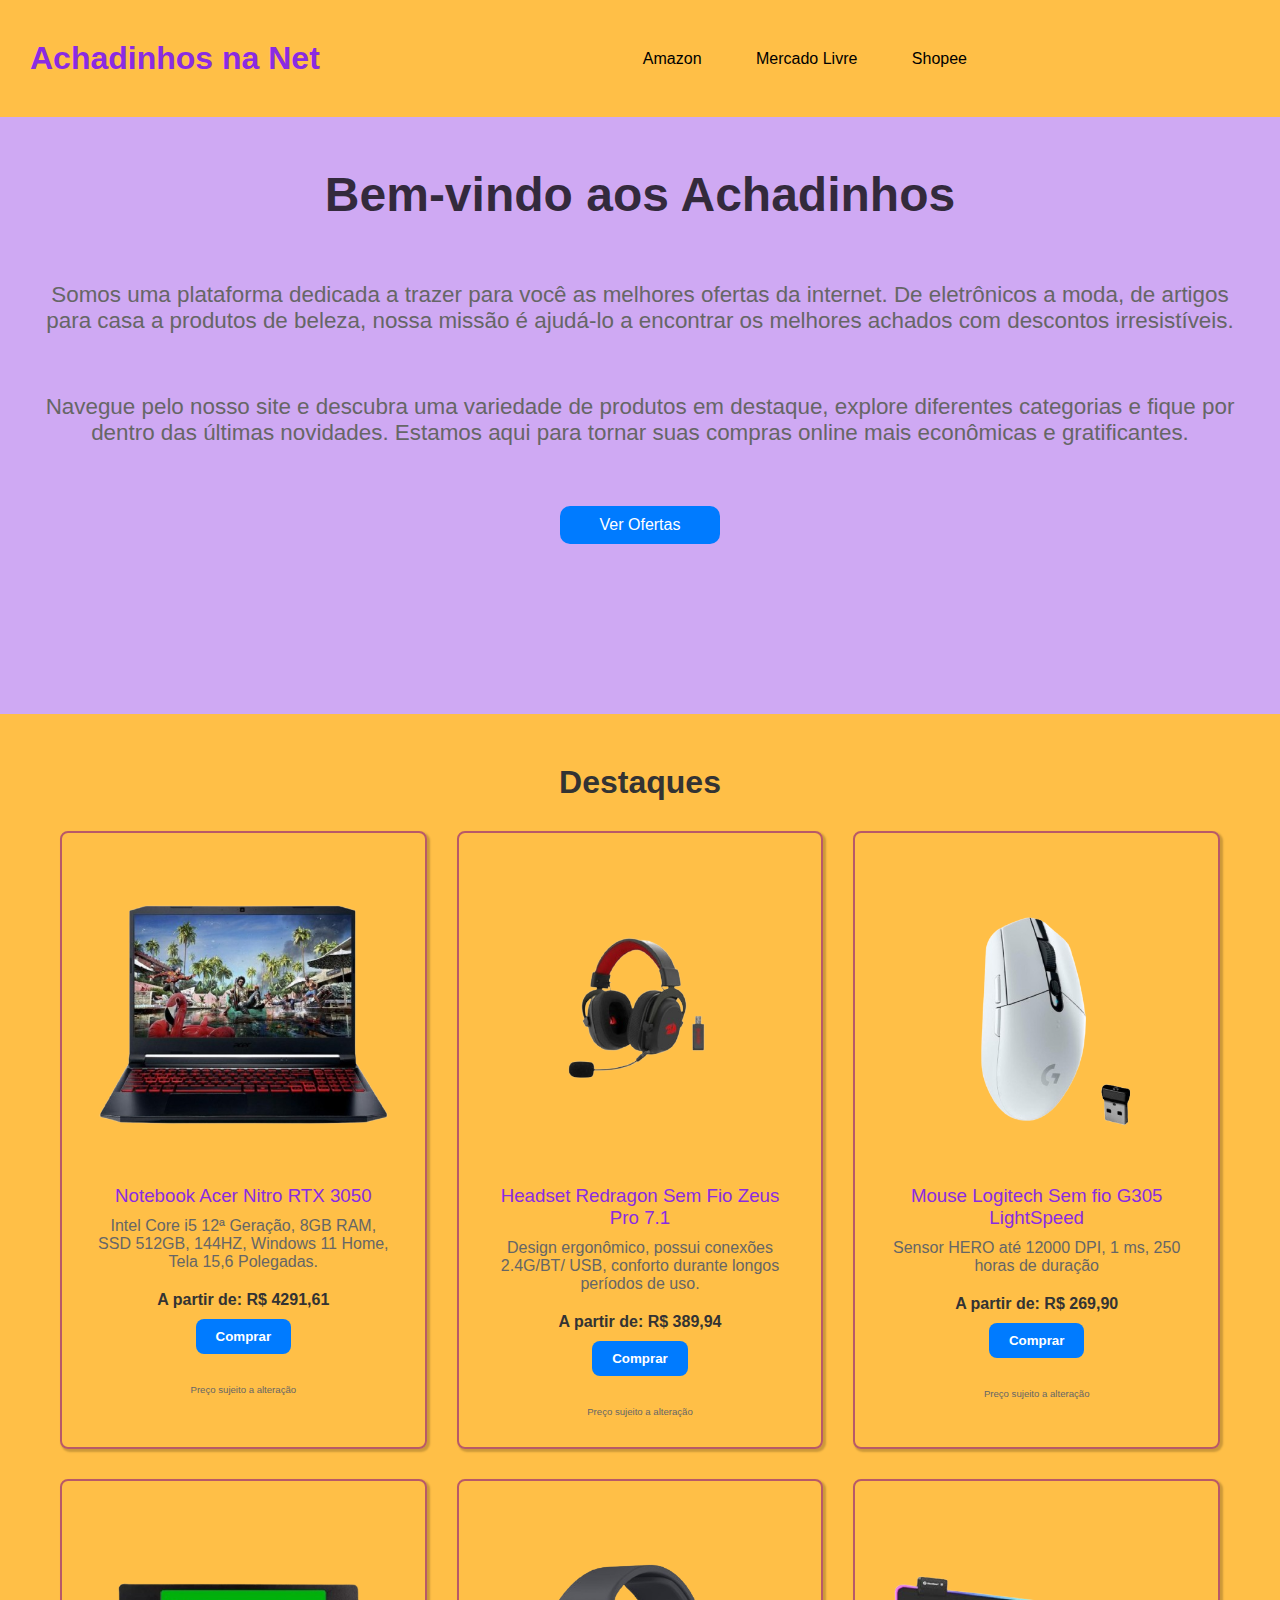
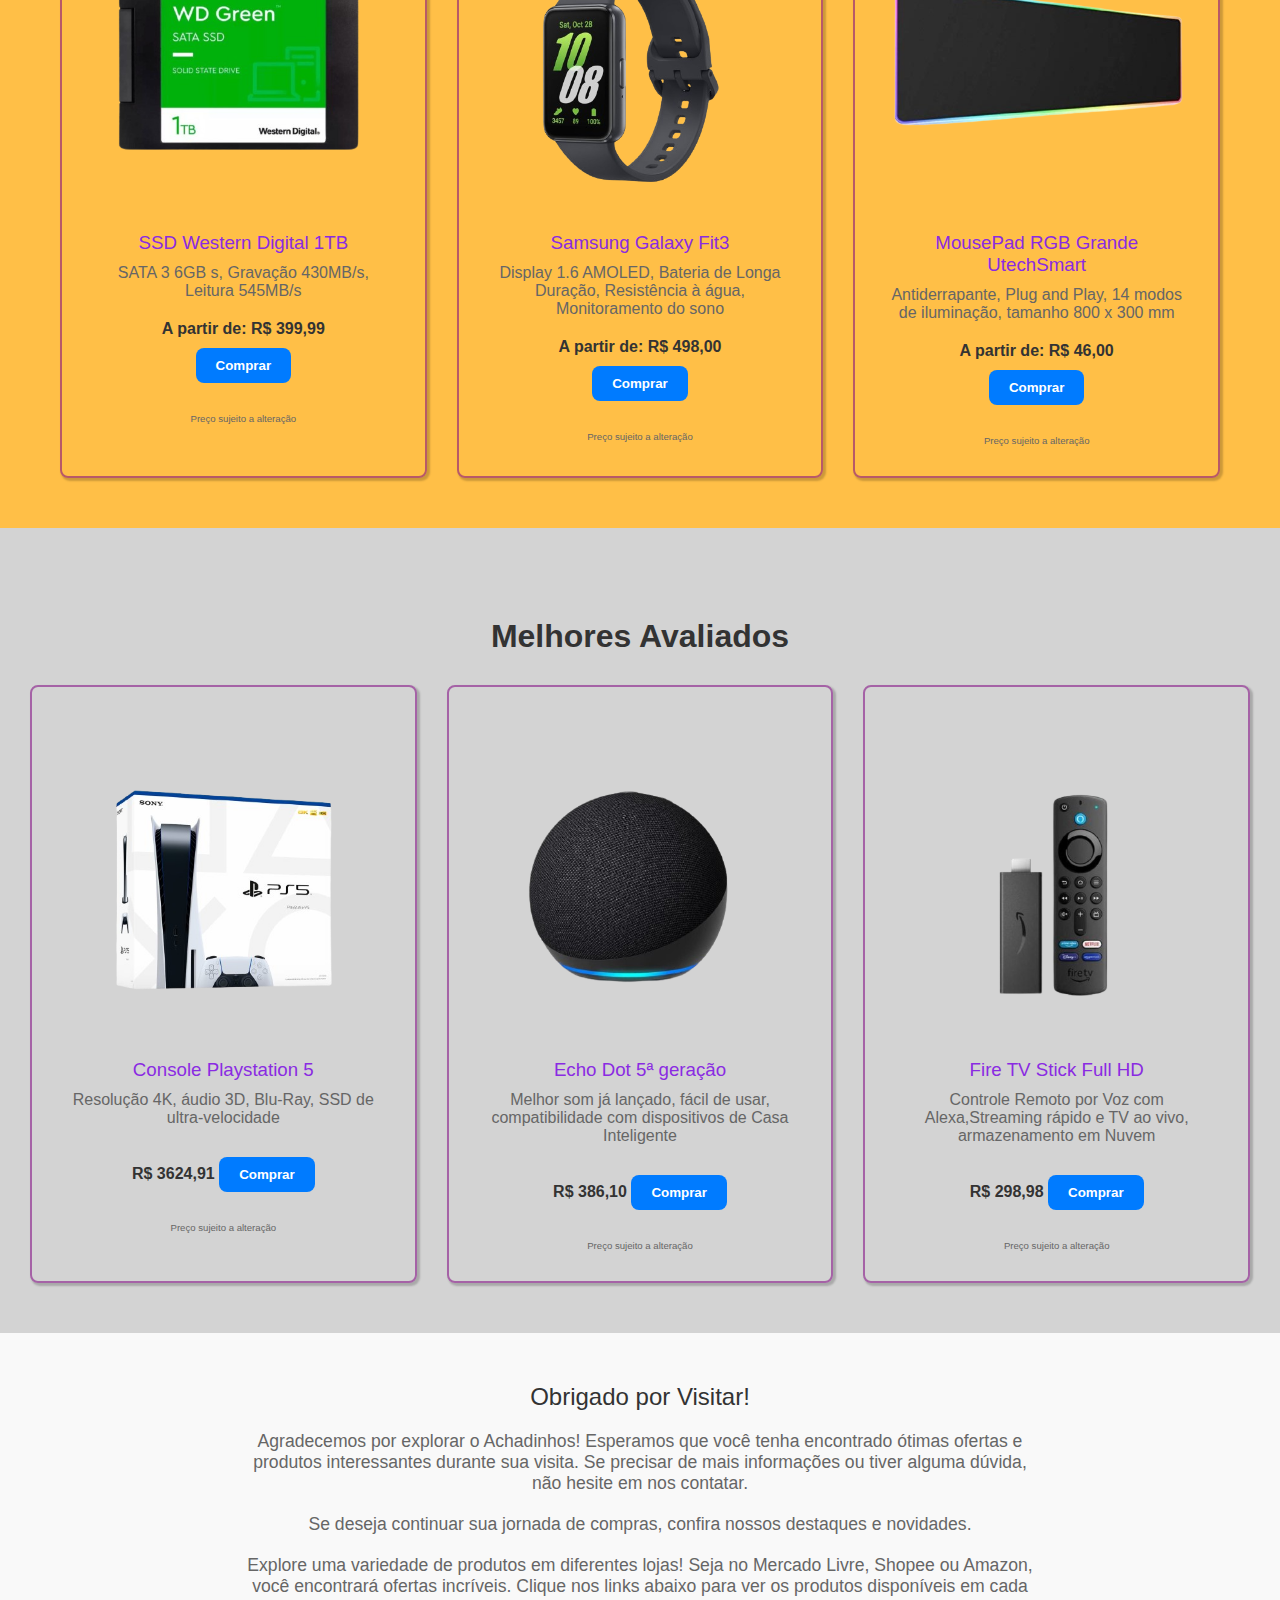
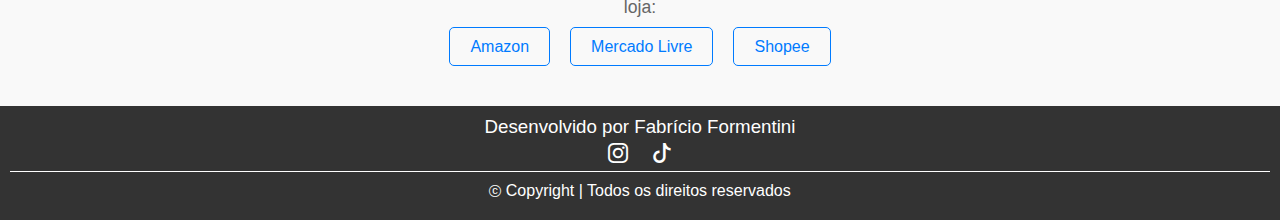
==== commit 91bb290f: "front page completed" ====
--- a/index.html
+++ b/index.html
@@ -70,7 +70,7 @@
                     <!-- Produto 1 -->
                     <div class="produto">
                         <a href="https://amzn.to/3uUY2JE" target="_blank">
-                            <img src="imgs/acer-nitro.png" alt="Notebook Acer Nitro">
+                            <img src="imgs/acernitro5.png" alt="Notebook Acer Nitro">
                             <h3>Notebook Acer Nitro RTX 3050</h3>
                             <p>Intel Core i5 12ª Geração, 8GB RAM, SSD 512GB, 144HZ, Windows 11 Home, Tela 15,6 Polegadas.</p>
                             <span class="preco">A partir de: R$ 4291,61 <br></span>
@@ -80,8 +80,8 @@
                     </div>
                     <!-- Produto 2 -->
                     <div class="produto">
-                        <a href="#">
-                            <img src="imgs/zeus.png" alt="Headset Zeus X">
+                        <a href="https://amzn.to/44eSmaS" target="_blank">
+                            <img src="imgs/zeuspro.png" alt="Headset Zeus X">
                             <h3>Headset Redragon Sem Fio Zeus Pro 7.1 </h3>
                             <p>Design ergonômico, possui conexões 2.4G/BT/ USB, conforto durante longos períodos de uso.</p>
                             <span class="preco">A partir de: R$ 389,94 <br></span>
@@ -91,44 +91,44 @@
                     </div>
                     <!-- Produto 3 -->
                     <div class="produto">
-                        <a href="#">
-                            <img src="imgs/mouse.png" alt="Produto 3">
-                            <h3>Produto 3</h3>
-                            <p>Descrição curta do produto 3.</p>
-                            <span class="preco">A partir de: XX <br></span>
+                        <a href="https://amzn.to/49Sj36n" target="_blank">
+                            <img src="imgs/logitechmouse.png" alt="Mouse Logitech G305">
+                            <h3>Mouse Logitech Sem fio G305 LightSpeed</h3>
+                            <p>Sensor HERO até 12000 DPI, 1 ms, 250 horas de duração</p>
+                            <span class="preco">A partir de: R$ 269,90 <br></span>
                             <button>Comprar</button>
                             <p id="precoalt">Preço sujeito a alteração</p>
                         </a>
                     </div>
                     <!-- Produto 4 -->
                     <div class="produto">
-                        <a href="#">
-                            <img src="caminho/para/imagem4.jpg" alt="Produto 4">
-                            <h3>Produto 4</h3>
-                            <p>Descrição curta do produto 4.</p>
-                            <span class="preco">A partir de: XX <br></span>
+                        <a href="https://amzn.to/3UiLIfa" target="_blank">
+                            <img src="imgs/ssdwd.png" alt="SSD WDGREEN 1TB">
+                            <h3>SSD Western Digital 1TB </h3>
+                            <p>SATA 3 6GB s, Gravação 430MB/s, Leitura 545MB/s</p>
+                            <span class="preco">A partir de: R$ 399,99 <br></span>
                             <button>Comprar</button>
                             <p id="precoalt">Preço sujeito a alteração</p>
                         </a>
                     </div>
                     <!-- Produto 5 -->
                     <div class="produto">
-                        <a href="#">
-                            <img src="caminho/para/imagem5.jpg" alt="Produto 5">
-                            <h3>Produto 5</h3>
-                            <p>Descrição curta do produto 5.</p>
-                            <span class="preco">A partir de: XX <br></span>
+                        <a href="https://amzn.to/44iRSAj" target="_blank">
+                            <img src="imgs/galaxyfit3.png" alt="Galaxy Fit 3">
+                            <h3>Samsung Galaxy Fit3</h3>
+                            <p>Display 1.6 AMOLED, Bateria de Longa Duração, Resistência à água, Monitoramento do sono  </p>
+                            <span class="preco">A partir de: R$ 498,00 <br></span>
                             <button>Comprar</button>
                             <p id="precoalt">Preço sujeito a alteração</p>
                         </a>
                     </div>
                     <!-- Produto 6 -->
                     <div class="produto">
-                        <a href="#">
-                            <img src="caminho/para/imagem6.jpg" alt="Produto 6">
-                            <h3>Produto 6</h3>
-                            <p>Descrição curta do produto 6.</p>
-                            <span class="preco">A partir de: XX <br></span>
+                        <a href="https://amzn.to/3UgiqxN#" target="_blank">
+                            <img src="imgs/mousepadrgb.png" alt="MousePad RGB">
+                            <h3>MousePad RGB Grande UtechSmart</h3>
+                            <p>Antiderrapante, Plug and Play, 14 modos de iluminação, tamanho 800 x 300 mm</p>
+                            <span class="preco">A partir de: R$ 46,00 <br></span>
                             <button>Comprar</button>
                             <p id="precoalt">Preço sujeito a alteração</p>
                         </a>
@@ -141,34 +141,40 @@
     
         <section id="novidades">
             <div class="container">
-                <h2>Novidades</h2>
+                <h2>Melhores Avaliados</h2>
                 <div class="produtos">
                     <!-- Produto 1 -->
                     <div class="produto">
-                        <img src="caminho/para/imagem7.jpg" alt="Produto 7">
-                        <h3>Produto 7</h3>
-                        <p>Descrição curta do produto 7.</p>
-                        <span class="preco">R$ XX,XX</span>
-                        <button>Comprar</button>
-                        <p id="precoalt">Preço sujeito a alteração</p>
+                        <a href="https://amzn.to/3whsFcX" target="_blank">
+                            <img src="imgs/playstation5.png" alt="Playstation 5">
+                            <h3>Console Playstation 5</h3>
+                            <p>Resolução 4K, áudio 3D, Blu-Ray, SSD de ultra-velocidade</p>
+                            <span class="preco">R$ 3624,91</span>
+                            <button>Comprar</button>
+                            <p id="precoalt">Preço sujeito a alteração</p>
+                        </a>
                     </div>
                     <!-- Produto 2 -->
                     <div class="produto">
-                        <img src="caminho/para/imagem8.jpg" alt="Produto 8">
-                        <h3>Produto 8</h3>
-                        <p>Descrição curta do produto 8.</p>
-                        <span class="preco">R$ XX,XX</span>
-                        <button>Comprar</button>
-                        <p id="precoalt">Preço sujeito a alteração</p>
+                        <a href="https://amzn.to/4dfCQiX" target="_blank">
+                            <img src="imgs/echodot5.png" alt="Echo dot 5">
+                            <h3>Echo Dot 5ª geração</h3>
+                            <p>Melhor som já lançado, fácil de usar, compatibilidade com dispositivos de Casa Inteligente</p>
+                            <span class="preco">R$ 386,10</span>
+                            <button>Comprar</button>
+                            <p id="precoalt">Preço sujeito a alteração</p>
+                        </a>
                     </div>
                     <!-- Produto 3 -->
                     <div class="produto">
-                        <img src="caminho/para/imagem9.jpg" alt="Produto 9">
-                        <h3>Produto 9</h3>
-                        <p>Descrição curta do produto 9.</p>
-                        <span class="preco">R$ XX,XX</span>
-                        <button>Comprar</button>
-                        <p id="precoalt">Preço sujeito a alteração</p>
+                        <a href="https://amzn.to/3WfE87J" target="_blank">
+                            <img src="imgs/firesticktv.png" alt="Fire TV Stick">
+                            <h3>Fire TV Stick Full HD</h3>
+                            <p>Controle Remoto por Voz com Alexa,Streaming rápido e TV ao vivo, armazenamento em Nuvem</p>
+                            <span class="preco">R$ 298,98</span>
+                            <button>Comprar</button>
+                            <p id="precoalt">Preço sujeito a alteração</p>
+                        </a>
                     </div>
                 </div>
             </div>
--- a/estilos/style.css
+++ b/estilos/style.css
@@ -217,8 +217,9 @@
 .produto {
     width: calc(33.33% - 20px); /* Largura dos produtos */
     text-align: center; 
-    border: 1px solid rgba(0, 0, 0, 0.562);
+    border: 2px solid rgba(129, 9, 131, 0.562);
     border-radius: 8px; 
+    box-shadow: 2px 2px 2px 1px rgba(0, 0, 0, 0.2);
     padding: 30px; 
     padding-bottom: 10px;
 }
@@ -235,6 +236,8 @@
 }
 
 .produto h3 {
+    color: blueviolet;
+    font-weight: 500;
     margin-bottom: 10px; 
 }
 
@@ -270,6 +273,7 @@
 
 section#novidades {
     padding: 50px 30px;
+    background-color:lightgray;
 }
 
 section#novidades h2 {
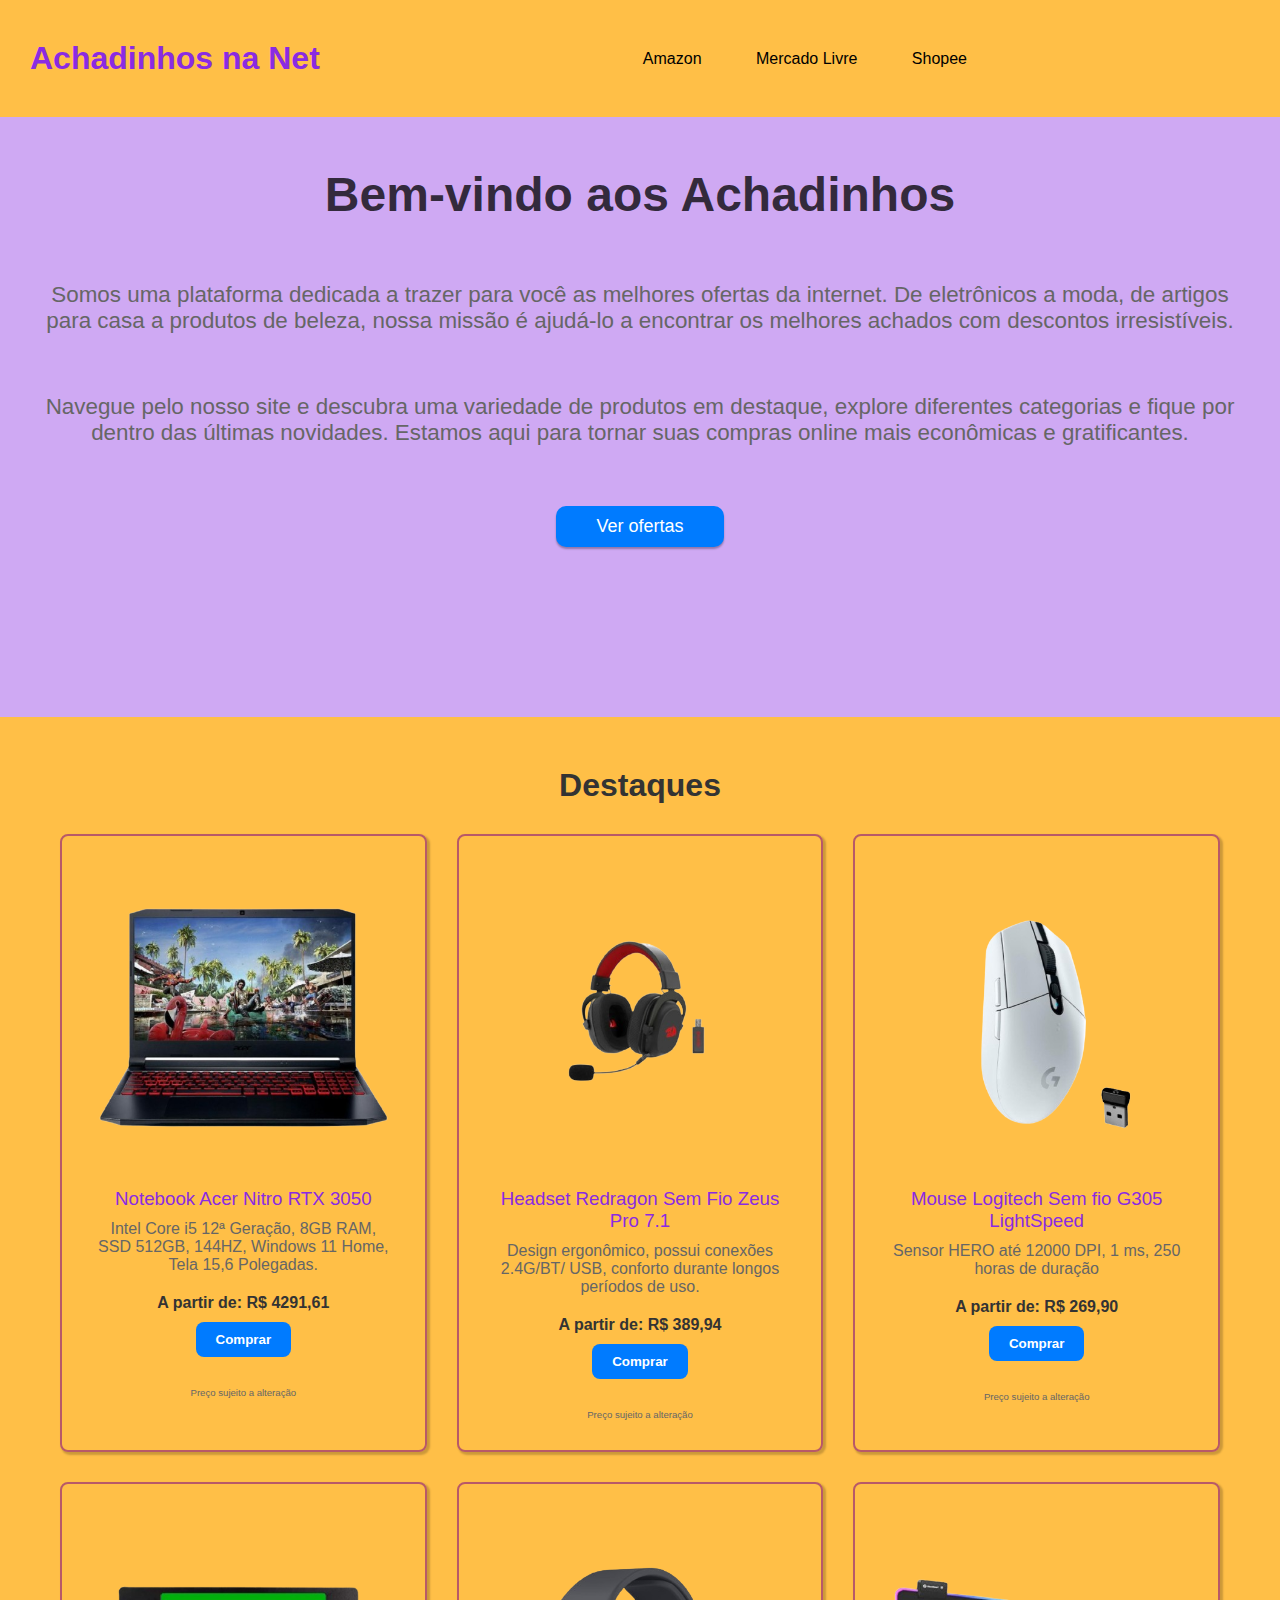
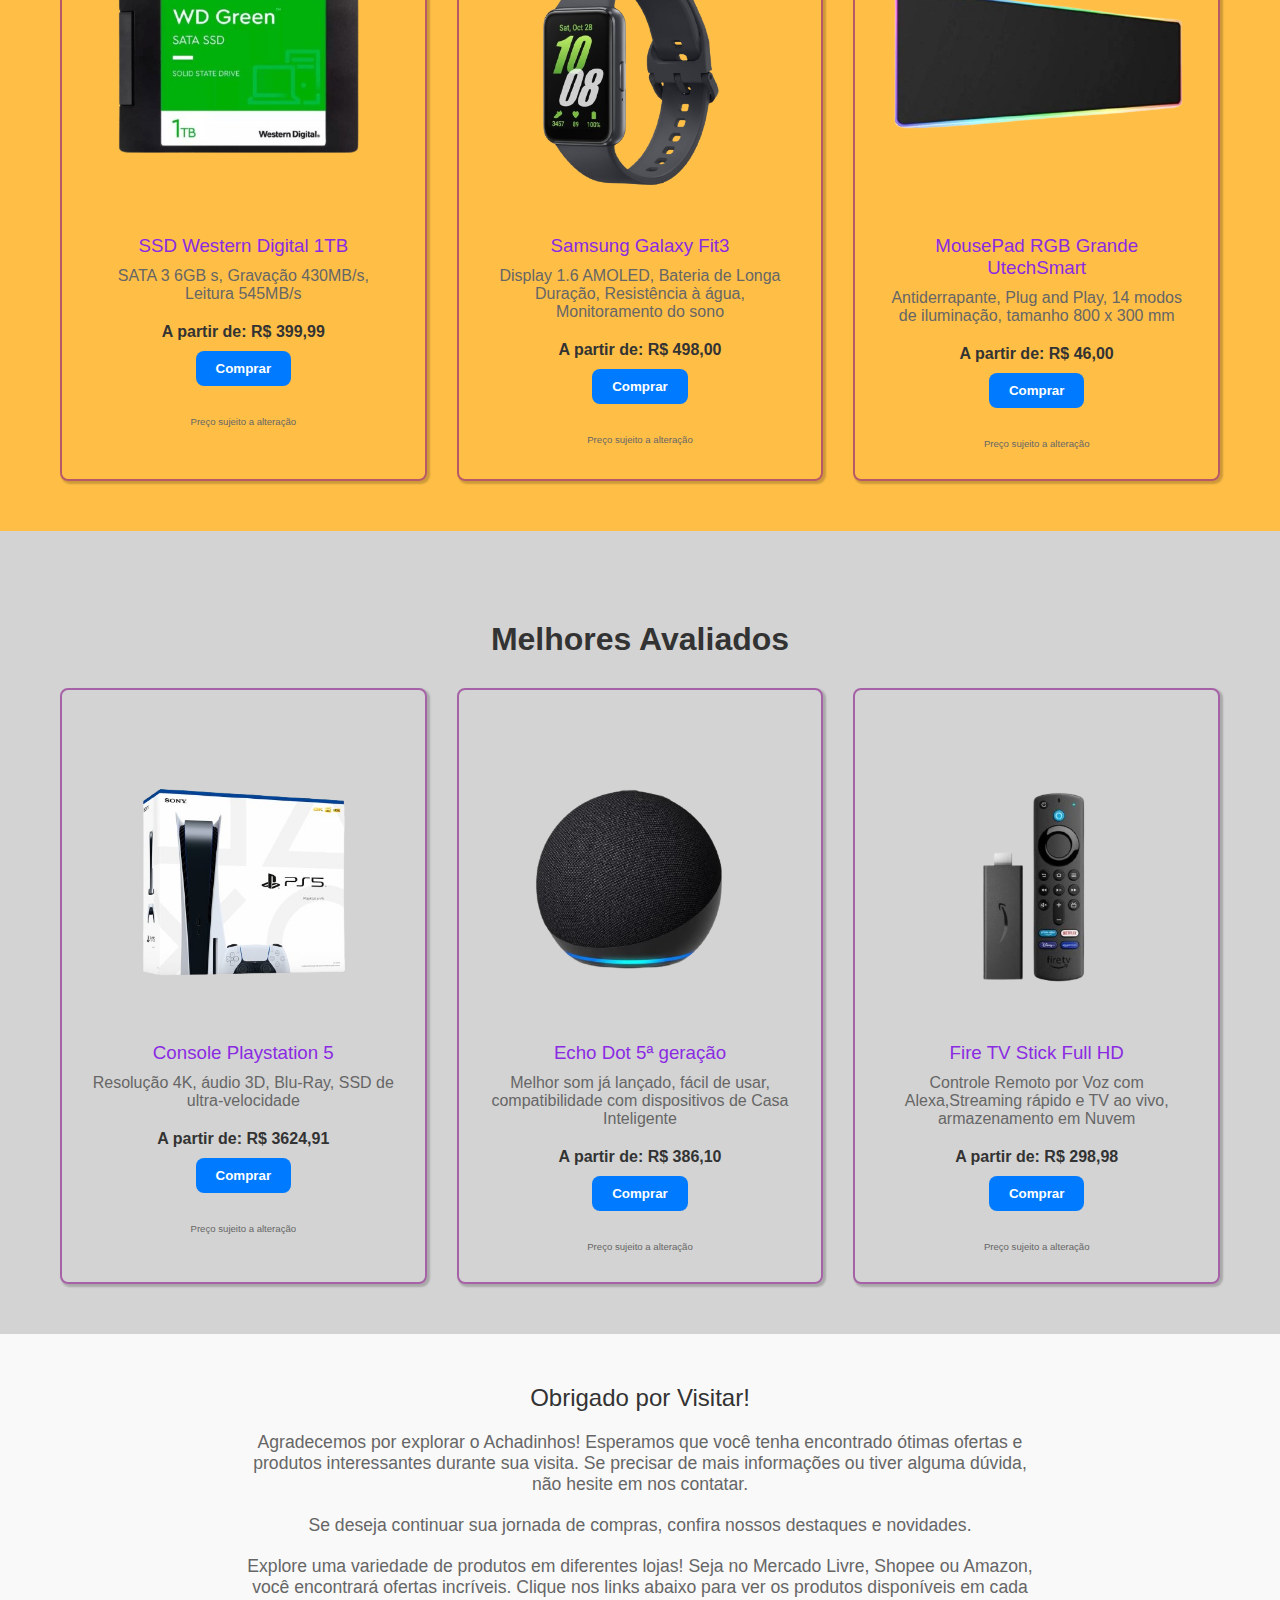
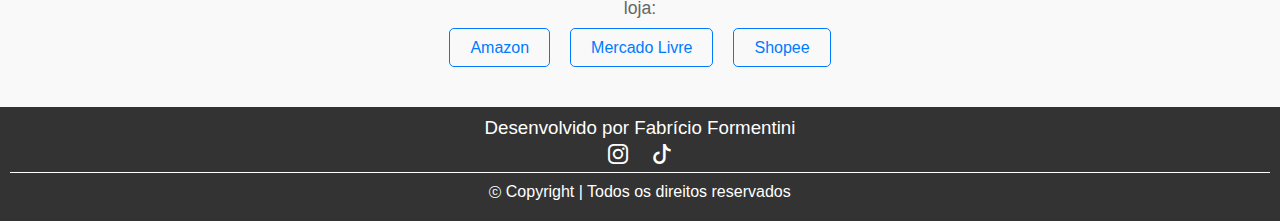
==== commit d4799e7c: "new features" ====
--- a/index.html
+++ b/index.html
@@ -18,9 +18,9 @@
 
             <nav class="menu">
                 <ul>
-                    <li><a href="#amazon">Amazon</a></li> 
-                    <li><a href="#mercadolivre">Mercado Livre</a></li> 
-                    <li><a href="#shopee">Shopee</a></li> 
+                    <li><a href="amazon.html">Amazon</a></li> 
+                    <li><a href="mercadolivre.html">Mercado Livre</a></li> 
+                    <li><a href="shopee.html" target="_blank">Shopee</a></li> 
                     
                 </ul>
             </nav>
@@ -58,7 +58,7 @@
                 <h1>Bem-vindo aos Achadinhos</h1>
                 <p>Somos uma plataforma dedicada a trazer para você as melhores ofertas da internet. De eletrônicos a moda, de artigos para casa a produtos de beleza, nossa missão é ajudá-lo a encontrar os melhores achados com descontos irresistíveis.</p>
                 <p>Navegue pelo nosso site e descubra uma variedade de produtos em destaque, explore diferentes categorias e fique por dentro das últimas novidades. Estamos aqui para tornar suas compras online mais econômicas e gratificantes.</p>
-                <a href="#destaques" class="btn">Ver Ofertas</a>
+                <button class="btn" id="botao-oferta">Ver ofertas</button>
             </div>
         </div>
 
@@ -149,7 +149,7 @@
                             <img src="imgs/playstation5.png" alt="Playstation 5">
                             <h3>Console Playstation 5</h3>
                             <p>Resolução 4K, áudio 3D, Blu-Ray, SSD de ultra-velocidade</p>
-                            <span class="preco">R$ 3624,91</span>
+                            <span class="preco">A partir de: R$ 3624,91</span>
                             <button>Comprar</button>
                             <p id="precoalt">Preço sujeito a alteração</p>
                         </a>
@@ -160,7 +160,7 @@
                             <img src="imgs/echodot5.png" alt="Echo dot 5">
                             <h3>Echo Dot 5ª geração</h3>
                             <p>Melhor som já lançado, fácil de usar, compatibilidade com dispositivos de Casa Inteligente</p>
-                            <span class="preco">R$ 386,10</span>
+                            <span class="preco">A partir de: R$ 386,10</span>
                             <button>Comprar</button>
                             <p id="precoalt">Preço sujeito a alteração</p>
                         </a>
@@ -171,7 +171,7 @@
                             <img src="imgs/firesticktv.png" alt="Fire TV Stick">
                             <h3>Fire TV Stick Full HD</h3>
                             <p>Controle Remoto por Voz com Alexa,Streaming rápido e TV ao vivo, armazenamento em Nuvem</p>
-                            <span class="preco">R$ 298,98</span>
+                            <span class="preco">A partir de: R$ 298,98</span>
                             <button>Comprar</button>
                             <p id="precoalt">Preço sujeito a alteração</p>
                         </a>
--- a/estilos/style.css
+++ b/estilos/style.css
@@ -167,12 +167,17 @@
 }
 
 .resumo .btn {
+    font-size: large;
     display: inline-block; /* Permite que o botão ocupe apenas o espaço necessário */
     background-color: #007bff; 
     color: #fff; 
     padding: 10px 40px; 
     text-decoration: none; 
     border-radius: 10px;
+    border: none;
+    box-shadow: 0px 2px 2px rgba(0, 0, 0, 0.295);
+    cursor: pointer;
+    
 }
 
 .resumo .btn:hover {
@@ -191,6 +196,7 @@
     max-width: 1200px;
     margin: auto;
     padding: 0 20px;
+    text-align: center;
 }
 
 section#destaques h2 {
@@ -271,6 +277,13 @@
     font-size: 0.6rem;
 }
 
+section#novidades .container {
+    max-width: 1200px;
+    margin: auto;
+    padding: 0 20px;
+    text-align: center;
+}
+
 section#novidades {
     padding: 50px 30px;
     background-color:lightgray;
@@ -283,6 +296,12 @@
     padding-top: 40px;
     font-weight: 600;
     font-size: 2rem;
+}
+
+section#novidades button{
+    display: block;
+    margin-left: auto;
+    margin-right: auto;
 }
 
 
